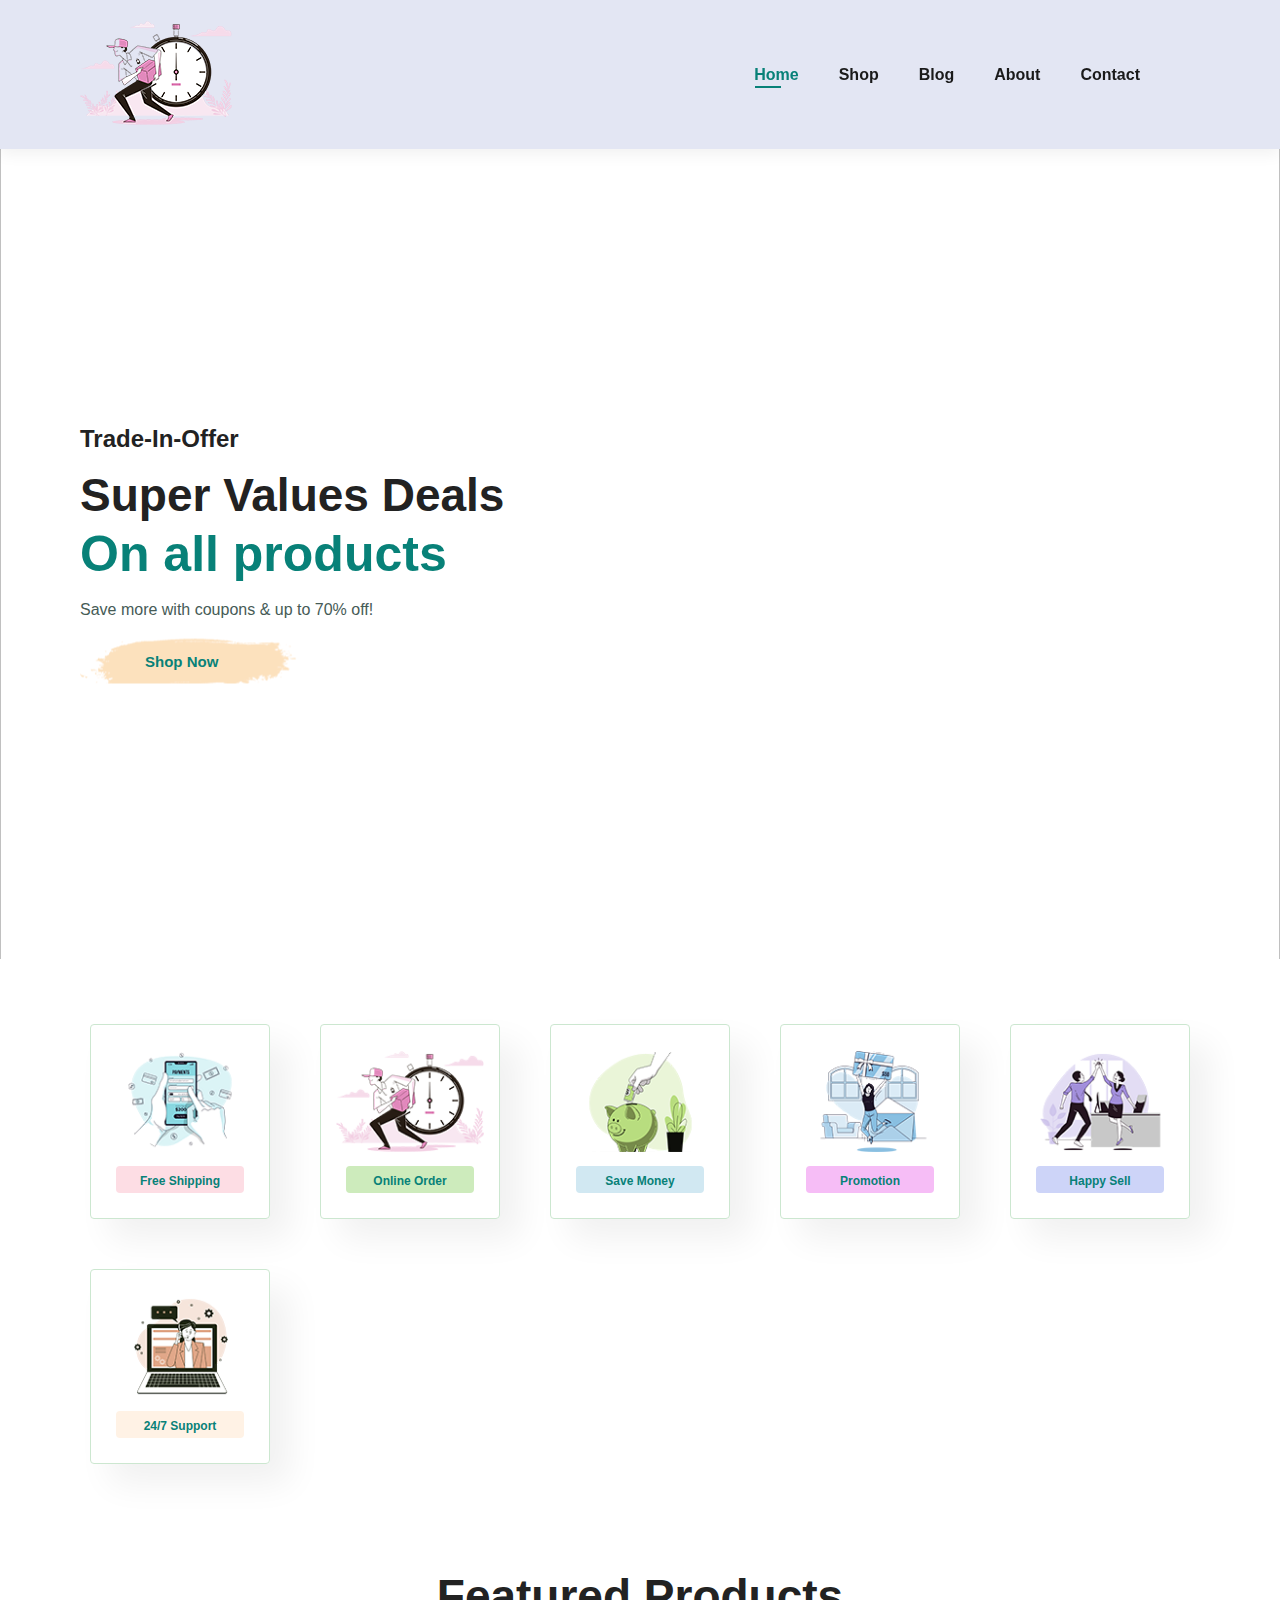
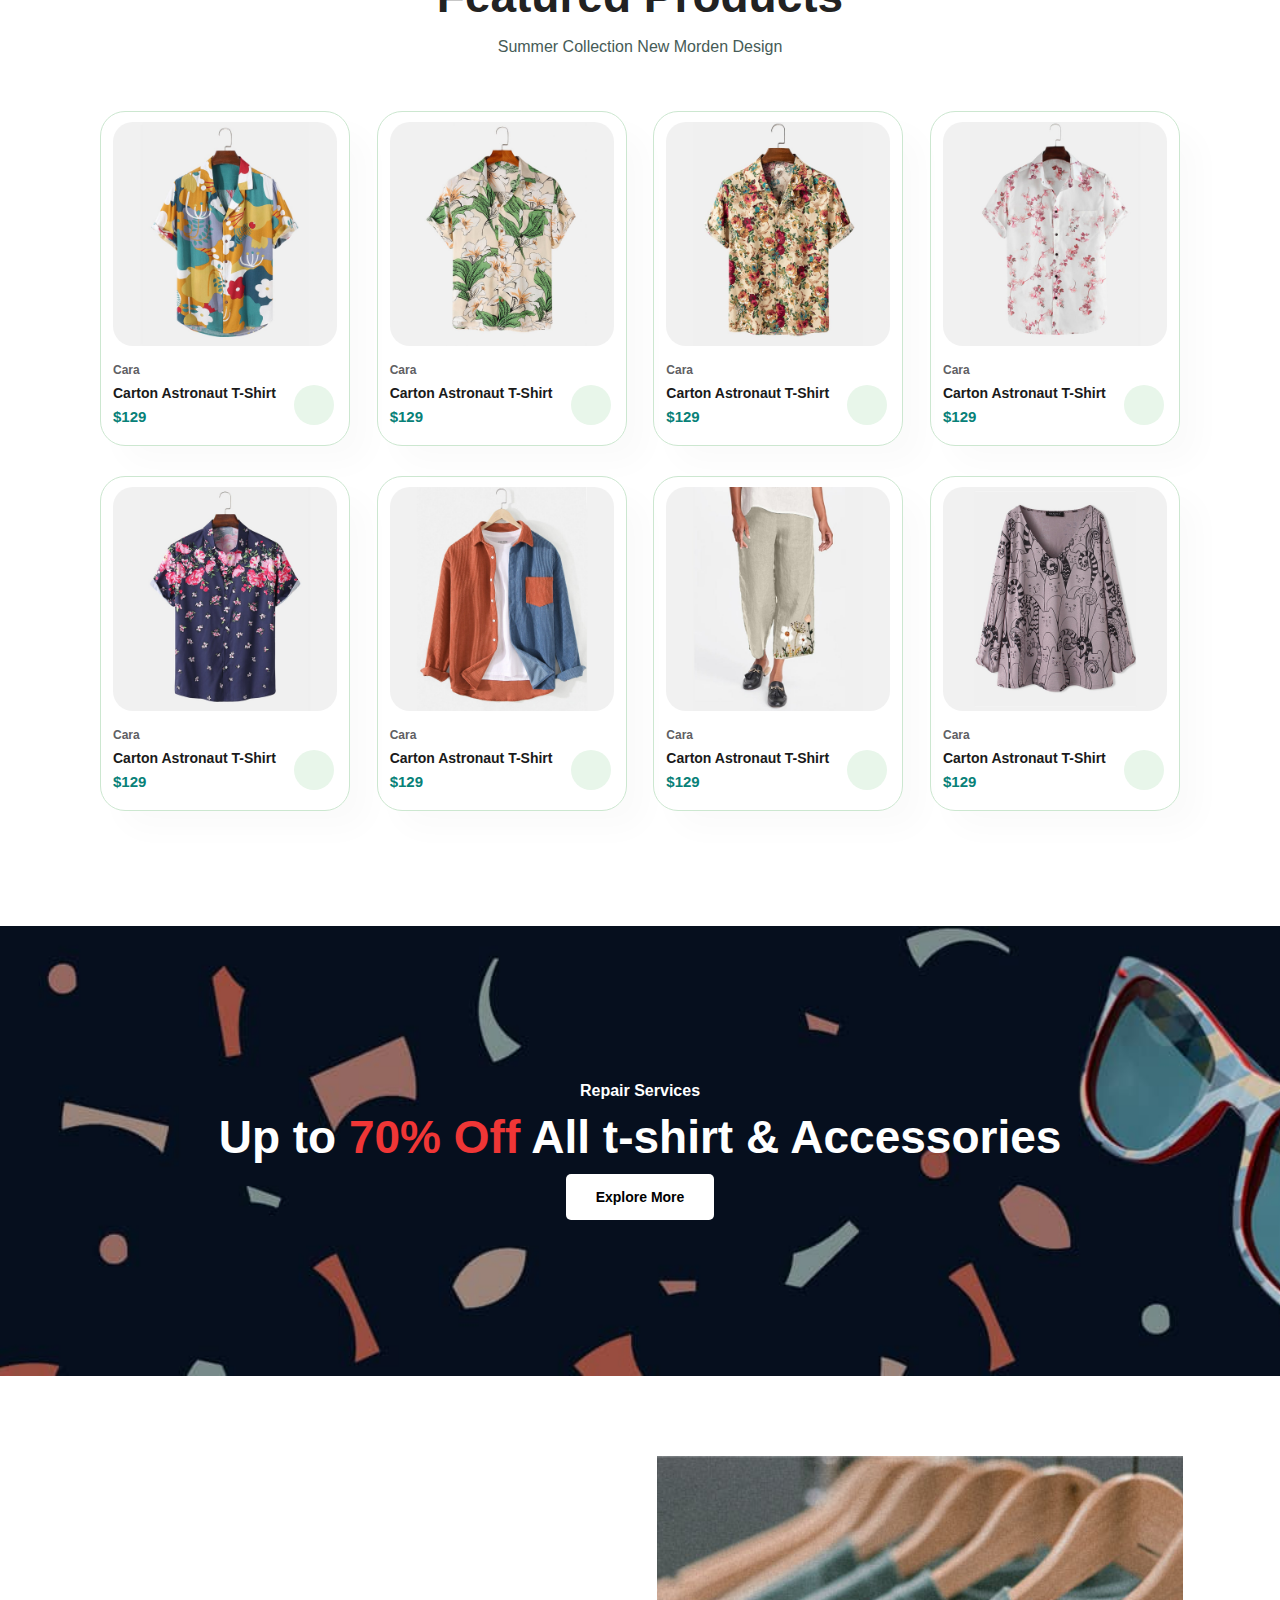
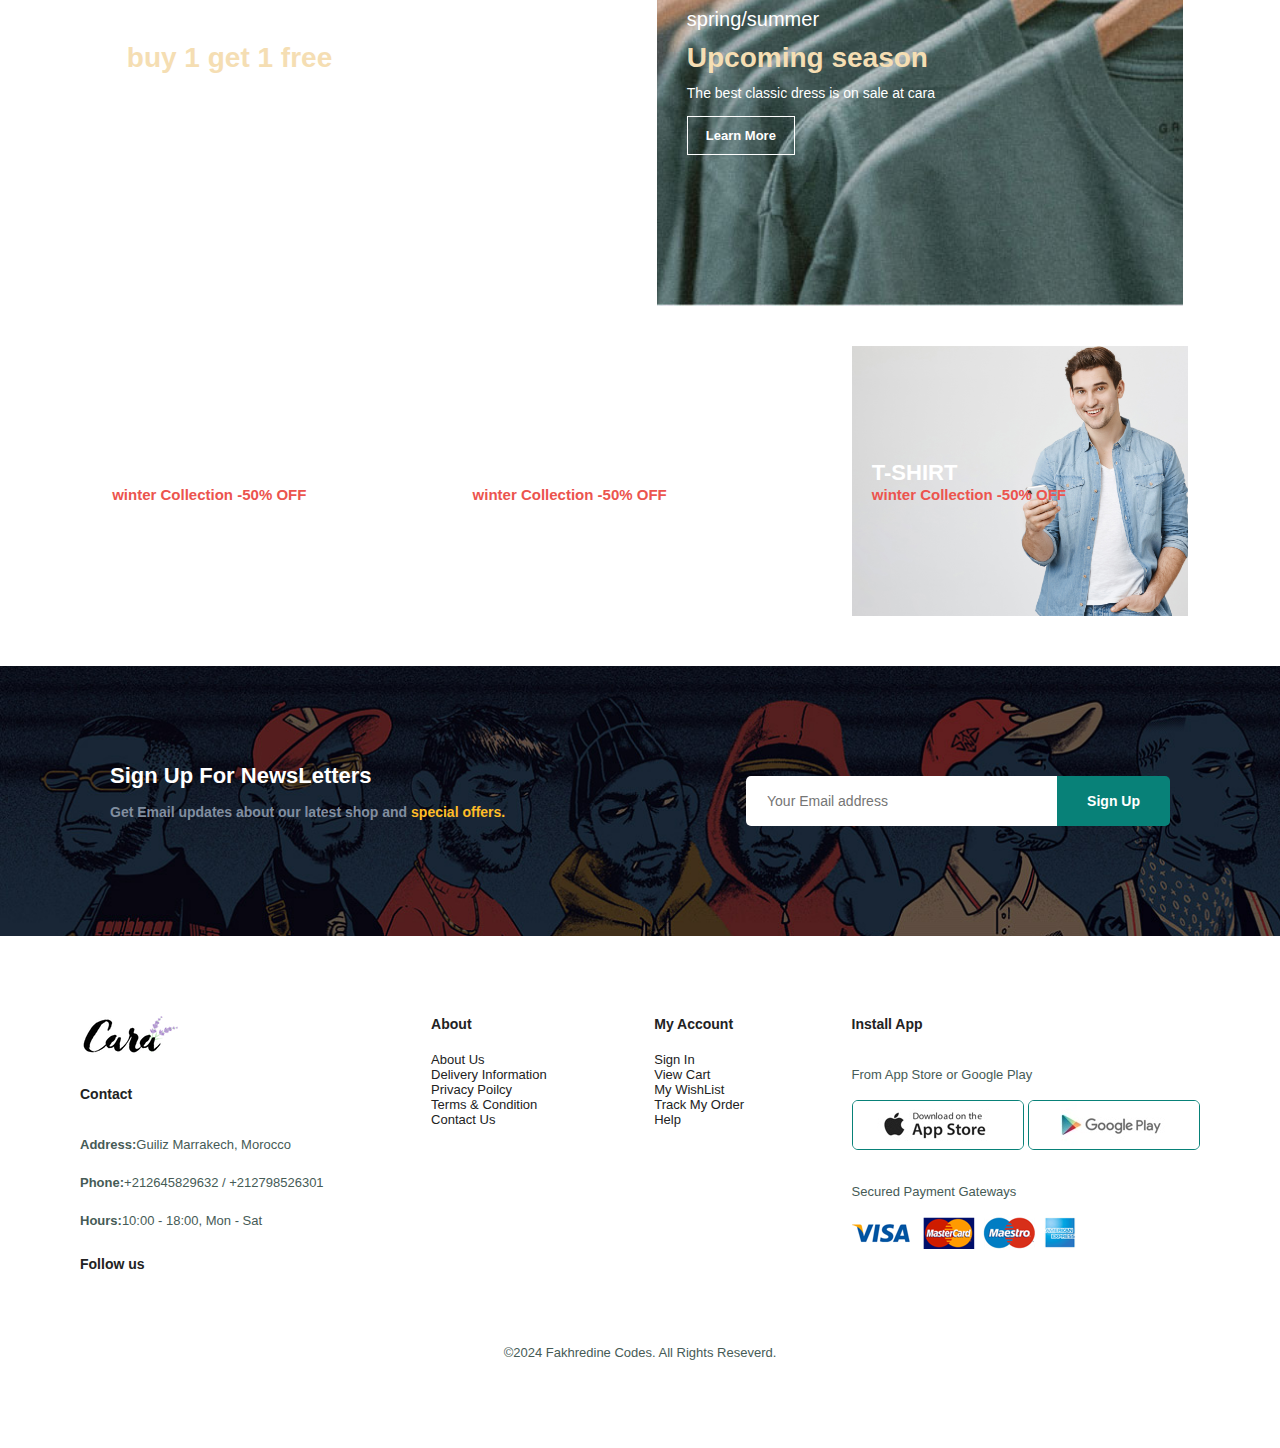
==== Cara-Ecommerce-Website/index.html @ 8c51d3f9 "update.v1" ====
<!DOCTYPE html>
<html lang="en">
    <head>
        <meta charset="UTF-8">
        <meta name="viewport" content="width=device-width, initial-scale=1.0">
        <title>Ecommerce Website</title>
        <!--CSS Style-->
        <link rel="stylesheet" href="./css/style.css">
        <!--Font Awesome Cdn-->
        <link rel="stylesheet" href="https://cdnjs.cloudflare.com/ajax/libs/font-awesome/6.5.1/css/all.min.css" integrity="sha512-DTOQO9RWCH3ppGqcWaEA1BIZOC6xxalwEsw9c2QQeAIftl+Vegovlnee1c9QX4TctnWMn13TZye+giMm8e2LwA==" crossorigin="anonymous" referrerpolicy="no-referrer" />
    </head>
<body>

    <!--Header -->

    <header id="header">
        <a href=""><img src="./img/features/f2.png" alt="Logo" class="logo"></a>
        <nav>
            <ul id="navbar">
                <ul id="navbar">
                    <li><a href="index.html" class="active">Home</a></li>
                    <li><a href="shop.html#product1">Shop</a></li>
                    <li><a href="blog.html#banner">Blog</a></li>
                    <li><a href="about.html#feature">About</a></li>
                    <li><a href="contact.html#newsletter">Contact</a></li>
                    <li><a href="#cart"><i class="fa-solid fa-bag-shopping head-card"></i></a></li>
                </ul>
            </ul>
        </nav>
    </header>

    <!--Hero Section-->

    <section id="img-slider">
        <div class="slide active">
            <img src="./img/img1.jpg" alt="">
            <div class="info">
                <h4 class="select-none">Trade-In-Offer</h4>
                <h2 class="select-none">Super Values Deals</h2>
                <h1 class="select-none">On all products</h1>
                <p class="select-none">Save more with coupons & up to 70% off!</p>
                <button>Shop Now</button>
            </div>
        </div>
    </section>

    <!--Feature Section-->

    <section id="feature" class="section-p1">
        <div class="fe-box">
            <img src="./img/features/f1.png" alt="">
            <h6>Free Shipping</h6>
        </div>
        <div class="fe-box">
            <img src="./img/features/f2.png" alt="">
            <h6>Online Order</h6>
        </div>
        <div class="fe-box">
            <img src="./img/features/f3.png" alt="">
            <h6>Save Money</h6>
        </div>
        <div class="fe-box">
            <img src="./img/features/f4.png" alt="">
            <h6>Promotion</h6>
        </div>
        <div class="fe-box">
            <img src="./img/features/f5.png" alt="">
            <h6>Happy Sell</h6>
        </div>
        <div class="fe-box">
            <img src="./img/features/f6.png" alt="">
            <h6>24/7 Support</h6>
        </div>
    </section>

    <!--Products Section-->

    <section id="product1" class="section-p1">
        <h2>Featured Products</h2>
        <p>Summer Collection New Morden Design</p>
        <div class="product-container">
            <div class="pro">
                <img src="./img/products/f1.jpg" alt="">
                <div class="des">
                    <span>Cara</span>
                    <h5>Carton Astronaut T-Shirt</h5>
                    <div class="star">
                        <i class="fa-solid fa-star"></i>
                        <i class="fa-solid fa-star"></i>
                        <i class="fa-solid fa-star"></i>
                        <i class="fa-solid fa-star"></i>
                        <i class="fa-solid fa-star"></i>
                    </div>
                    <h4>$129</h4>
                </div>
                <a href="subpages/cart.html" class="cart">
                    <i class="fa-solid fa-bag-shopping"></i>
                </a>
            </div>
            <div class="pro">
                <img src="./img/products/f2.jpg" alt="">
                <div class="des">
                    <span>Cara</span>
                    <h5>Carton Astronaut T-Shirt</h5>
                    <div class="star">
                        <i class="fa-solid fa-star"></i>
                        <i class="fa-solid fa-star"></i>
                        <i class="fa-solid fa-star"></i>
                        <i class="fa-solid fa-star"></i>
                        <i class="fa-solid fa-star"></i>
                    </div>
                    <h4>$129</h4>
                </div>
                <a href="subpages/cart.html" class="cart">
                    <i class="fa-solid fa-bag-shopping"></i>
                </a>
            </div>
            <div class="pro">
                <img src="./img/products/f3.jpg" alt="">
                <div class="des">
                    <span>Cara</span>
                    <h5>Carton Astronaut T-Shirt</h5>
                    <div class="star">
                        <i class="fa-solid fa-star"></i>
                        <i class="fa-solid fa-star"></i>
                        <i class="fa-solid fa-star"></i>
                        <i class="fa-solid fa-star"></i>
                        <i class="fa-solid fa-star"></i>
                    </div>
                    <h4>$129</h4>
                </div>
                <a href="subpages/cart.html" class="cart">
                    <i class="fa-solid fa-bag-shopping"></i>
                </a>
            </div>
            <div class="pro">
                <img src="./img/products/f4.jpg" alt="">
                <div class="des">
                    <span>Cara</span>
                    <h5>Carton Astronaut T-Shirt</h5>
                    <div class="star">
                        <i class="fa-solid fa-star"></i>
                        <i class="fa-solid fa-star"></i>
                        <i class="fa-solid fa-star"></i>
                        <i class="fa-solid fa-star"></i>
                        <i class="fa-solid fa-star"></i>
                    </div>
                    <h4>$129</h4>
                </div>
                <a href="subpages/cart.html" class="cart">
                    <i class="fa-solid fa-bag-shopping"></i>
                </a>
            </div>
            <div class="pro">
                <img src="./img/products/f5.jpg" alt="">
                <div class="des">
                    <span>Cara</span>
                    <h5>Carton Astronaut T-Shirt</h5>
                    <div class="star">
                        <i class="fa-solid fa-star"></i>
                        <i class="fa-solid fa-star"></i>
                        <i class="fa-solid fa-star"></i>
                        <i class="fa-solid fa-star"></i>
                        <i class="fa-solid fa-star"></i>
                    </div>
                    <h4>$129</h4>
                </div>
                <a href="subpages/cart.html" class="cart">
                    <i class="fa-solid fa-bag-shopping"></i>
                </a>
            </div>
            <div class="pro">
                <img src="./img/products/f6.jpg" alt="">
                <div class="des">
                    <span>Cara</span>
                    <h5>Carton Astronaut T-Shirt</h5>
                    <div class="star">
                        <i class="fa-solid fa-star"></i>
                        <i class="fa-solid fa-star"></i>
                        <i class="fa-solid fa-star"></i>
                        <i class="fa-solid fa-star"></i>
                        <i class="fa-solid fa-star"></i>
                    </div>
                    <h4>$129</h4>
                </div>
                <a href="subpages/cart.html" class="cart">
                    <i class="fa-solid fa-bag-shopping"></i>
                </a>
            </div>
            <div class="pro">
                <img src="./img/products/f7.jpg" alt="">
                <div class="des">
                    <span>Cara</span>
                    <h5>Carton Astronaut T-Shirt</h5>
                    <div class="star">
                        <i class="fa-solid fa-star"></i>
                        <i class="fa-solid fa-star"></i>
                        <i class="fa-solid fa-star"></i>
                        <i class="fa-solid fa-star"></i>
                        <i class="fa-solid fa-star"></i>
                    </div>
                    <h4>$129</h4>
                </div>
                <a href="subpages/cart.html" class="cart">
                    <i class="fa-solid fa-bag-shopping"></i>
                </a>
            </div>
            <div class="pro">
                <img src="./img/products/f8.jpg" alt="">
                <div class="des">
                    <span>Cara</span>
                    <h5>Carton Astronaut T-Shirt</h5>
                    <div class="star">
                        <i class="fa-solid fa-star"></i>
                        <i class="fa-solid fa-star"></i>
                        <i class="fa-solid fa-star"></i>
                        <i class="fa-solid fa-star"></i>
                        <i class="fa-solid fa-star"></i>
                    </div>
                    <h4>$129</h4>
                </div>
                <a href="subpages/cart.html" class="cart">
                    <i class="fa-solid fa-bag-shopping"></i>
                </a>
            </div>
        </div>
    </section>

    <!--Banner Section-->

    <section id="banner" class="section-m1">
        <h4>Repair Services</h4>
        <h2>Up to <span>70% Off</span> All t-shirt & Accessories</h2>
        <button class="normal">Explore More</button>
    </section>

    <!--Small Banner Section-->

    <section id="sm-banner" class="section-p1">
        <div class="banner-box">
            <h4>crazy deals</h4>
            <h2>buy 1 get 1 free</h2>
            <span>The best classic dress is on sale at cara</span>
            <button class="white">Learn More</button>
        </div>
        <div class="banner-box">
            <h4>spring/summer</h4>
            <h2>Upcoming season</h2>
            <span>The best classic dress is on sale at cara</span>
            <button class="white">Learn More</button>
        </div>
    </section>

    <!--Feature Banner Section-->

    <section id="banner3">
        <div class="banner-box">
            <h4>SEASON SELL</h4>
            <h3>winter Collection -50% OFF</h3>
        </div>
        <div class="banner-box">
            <h4>NEW FOOTWEAR COLLECTION</h4>
            <h3>winter Collection -50% OFF</h3>
        </div>
        <div class="banner-box">
            <h4>T-SHIRT</h4>
            <h3>winter Collection -50% OFF</h3>
        </div>
    </section>

    <!--NewsLetter Section-->

    <section id="newsletter" class="section-p1 section m1">
        <div class="newstext">
            <h4>Sign Up For NewsLetters</h4>
            <p>Get Email updates about our latest shop and <span>special offers.</span></p>
        </div>
        <form class="form">
            <input type="text" placeholder="Your Email address">
            <button class="normal" type="submit">Sign Up</button>
        </form>
    </section>

    <!--Footer Section-->

    <footer class="section-p1">
        <div class="col">
            <img src="./img/logo.png" alt="logo" class="logo" />
            <h4>Contact</h4>
            <p><strong>Address:</strong>Guiliz Marrakech, Morocco</p>
            <p><strong>Phone:</strong>+212645829632 / +212798526301</p>
            <p><strong>Hours:</strong>10:00 - 18:00, Mon - Sat</p>

            <div class="follow">
                <h4>Follow us</h4>
                <div class="icon">
                   <i class="fa-brands fa-facebook"></i>
                   <i class="fa-brands fa-instagram"></i>
                   <i class="fa-brands fa-linkedin"></i>
                   <i class="fa-brands fa-twitter"></i>
                </div>
            </div>
        </div>

        <div class="col">
          <h4>About</h4>
        <a href="./subpages/about.html">About Us</a>
          <a href="./subpages/blog.html">Delivery Information</a>
          <a href="./subpages/blog.html">Privacy Poilcy</a>
          <a href="./subpages/blog.html">Terms &amp; Condition</a>
          <a href="./subpages/contact.html">Contact Us</a>
        </div>
        <div class="col">
          <h4>My Account</h4>
          <a href="#newsLetter">Sign In</a>
          <a href="./subpages/cart.html">View Cart</a>
          <a href="./subpages/shop.html">My WishList</a>
          <a href="./subpages/sproduct.html">Track My Order</a>
          <a href="./subpages/contact.html">Help</a>
        </div>

        <div class="col install">
          <h4>Install App</h4>
          <p>From App Store or Google Play</p>
          <div class="row">
            <img src="./img/pay/app.jpg" alt="app" />
            <img src="./img/pay/play.jpg" alt="play" />
          </div>
          <p>Secured Payment Gateways</p>
          <img src="./img/pay/pay.png" alt="pay" />
        </div>
        <div class="copyright">
          <p>©2024 Fakhredine Codes. All Rights Reseverd.</p>
        </div>
    </footer>

</body>
</html>
---- Cara-Ecommerce-Website/css/style.css ----
@import url('https://fonts.googleapis.com/css2?family=League+Spartan:wght@100;200;300;400;500;600;700;800;900&display=swap');

:root{
    --primary-color: #088178;
}

*{
    margin: 0;
    padding: 0;
    box-sizing: border-box;
    font-family: 'Spartan', sans-serif;
}

html{
    scroll-behavior: smooth;
}


h1{
    font-size: 3.125rem;
    line-height: 4rem;
    color: #222;
}

h2{
    font-size: 2.875rem;
    line-height: 3.375rem;
    color: #222;
}

h4{
    font-size: 1.5rem;
    color: #222;
}

h6{
    font-weight: 600;
    font-size: 12px;
}

p{
    font-size: 16px;
    color: #465b56;
    margin: 15px 0 20px 0;
}

a{
    text-decoration: none;
}

.section-p1{
    padding: 40px 80px;
}

.section-m1{
    margin: 40px 0;
}

button.normal{
    font-size: 14px;
    font-weight: 600;
    padding: 15px 30px;
    color: #000;
    background-color: #fff;
    border-radius: 5px;
    cursor: pointer;
    border: none;
    outline: none;
    transition: all 0.3 ease;
}

button.white{
    font-size: 13px;
    font-weight: 600;
    padding: 11px 18px;
    color: #fff;
    background-color: transparent;
    cursor: pointer;
    border: 1px solid white;
    outline: none;
    transition: all 0.3s ease;
}

/*******---Header Style---*******/

#header{
    display: flex;
    justify-content: space-between;
    align-items: center;
    padding: 20px 80px;
    background: #e3e6f3;
    position: sticky;
    box-shadow: 0 5px 15px rgba(0, 0, 0, 0.06);
    top: 0;
    left: 0;
    z-index: 10;
}    

#navbar{
    display: flex;
    justify-content: center;
    align-items: center;
}

#navbar li{
    list-style: none;
    padding: 0 20px;
    position: relative;
}

#navbar li a {
    font-size: 1rem;
    font-weight: 600;
    color: #1a1a1a;
    transition: all 0.3s ease;
}

#navbar li a:hover,
#navbar li .active{
    color: var(--primary-color);
}

#navbar li a:hover::after,
#navbar li .active::after{
    content: "";
    width: 30%;
    height: 2px;
    background-color: var(--primary-color);
    position: absolute;
    bottom: -4px;
    left: 21px;
}

#navbar li .head-card{
    font-size: 1.3rem;
}


/*******---Hero Section Style---*******/

#img-slider {
    height: 90vh;
    width: 100%;
    display: flex;
    align-items: center;
    justify-content: center;
    position: relative;
    overflow: hidden;
}

#img-slider .slide img{
    object-fit: cover;
    width: 100vw;
    height: 100vh;
    object-position: top right;
}

#img-slider .slide .info{
    position: absolute;
    top: 50%;
    transform: translateY(-50%);
    display: flex;
    flex-direction: column;
    align-items: flex-start;
    justify-content: center;
    padding: 0 80px;
}

.select-none {
    user-select: none;
}

#img-slider .slide .info h4{
    padding-bottom: 15px;
}

#img-slider .slide .info h1{
    color: var(--primary-color);
}

#img-slider .slide .info button{
    background: url('../img/button.png');
    background-color: transparent;
    color: var(--primary-color);
    border: 0;
    padding: 14px 80px 14px 65px;
    font-size: 15px;
    font-weight: 700;

}


/*******---Feature Section Style---*******/

#feature{
    display: flex;
    justify-content: space-between;
    align-items: center;
    flex-wrap: wrap;
}

#feature .fe-box{
    width: 180px;
    text-align: center;
    padding: 25px 15px;
    box-shadow: 20px 20px 34px rgba(0, 0, 0, 0.06);
    border: 1px solid #cce7d0;
    border-radius: 4px;
    margin: 25px 10px;
    cursor: pointer;
    transition: all 0.3s linear;
}

#feature .fe-box:hover{
    box-shadow: 10px 10px 54px rgba(70, 62, 221, 0.1);
}

#feature .fe-box img{
    width: 100%;
    margin-bottom: 10px;
}

#feature .fe-box h6{
    padding: 9px 8px 6px;
    margin: 0 10px;
    background-color: #fddde4;
    border-radius: 4px;
    color: var(--primary-color);
    line-height: 1;
}

#feature .fe-box:nth-child(2) h6{
    background-color: #cdebbc;
}

#feature .fe-box:nth-child(3) h6{
    background-color: #d1e8f2;
}

#feature .fe-box:nth-child(4) h6{
    background-color: #f6bdf6;
}

#feature .fe-box:nth-child(5) h6{
    background-color: #cdd4f8;
}

#feature .fe-box:nth-child(6) h6{
    background-color: #fff2e5;
}


/*******---Products Section Style---*******/

#product1{
    text-align: center;
}

#product1 .product-container{
    padding: 20px;
    display: flex;
    justify-content: space-between;
    align-items: center;
    flex-wrap: wrap;
}

#product1 .product-container .pro{
    width: 23%;
    min-width: 250px;
    padding: 10px 12px;
    border: 1px solid #cce7d0;
    border-radius: 25px;
    cursor: pointer;
    box-shadow: 20px 20px 30px rgba(0, 0, 0, 0.02);
    margin: 15px 0;
    transition: all 0.3s ease;
    position: relative;
}

#product1 .product-container .pro:hover{
    box-shadow: 20px 20px 30px rgba(0, 0, 0, 0.06);
}

#product1 .product-container .pro img{
    width: 100%;
    border-radius: 20px;
}

#product1 .pro .des{
    text-align: start;
    padding: 10px 0;
}

#product1 .pro .des span{
    color: #606063;
    font-size: 12px;
    font-weight: bold;
}

#product1 .pro .des h5{
    padding-top: 7px;
    color: #1a1a1a;
    font-size: 14px;
}

#product1 .pro .des i{
    font-size: 12px;
    color: rgb(243, 181, 25);
}

#product1 .pro .des h4{
    padding-top: 7px;
    font-size: 15px;
    font-weight: 700;
    color: var(--primary-color);
}

#product1 .pro .cart i{
    width: 40px;
    height: 40px;
    line-height: 40px;
    background-color: #e8f6ea;
    border-radius: 50%;
    color: var(--primary-color);
    position: absolute;
    bottom: 20px;
    right: 15px;
}


/*******---Banner Section Style---*******/

#banner{
    background: url(../img/banner/b2.jpg) center/cover;
    height: 50vh;
    width: 100%;
    text-align: center;
    display: flex;
    flex-direction: column;
    align-items: center;
    justify-content: center;
}

#banner h4{
    color: white;
    font-size: 16px;
}

#banner h2{
    color: white;
    padding: 10px 0;
}

#banner h2 span{
    color: #ef3636;
}

#banner button:hover{
    background-color: var(--primary-color);
    color: #fff;
}


/*******---Small Banner Section Style---*******/

#sm-banner{
    display: flex;
    justify-content: space-around;
    flex-wrap: wrap;
}

#sm-banner .banner-box{
    background: url(../img/img1.jpg) center/cover;
    height: 50vh;
    min-width: 47%;
    display: flex;
    flex-direction: column;
    align-items: flex-start;
    justify-content: center;
    padding: 30px;
}

#sm-banner .banner-box h4{
    color: white;
    font-size: 20px;
    font-weight: 300;
}

#sm-banner .banner-box h2{
    color: wheat;
    font-size: 28px;
    font-weight: 800;
}

#sm-banner .banner-box span{
    color: white;
    font-size: 14px;
    font-weight: 500;
    padding-bottom: 15px;
}

#sm-banner .banner-box:hover button{
    background-color: var(--primary-color);
    border: 1px solid var(--primary-color);
}

#sm-banner .banner-box:nth-child(2){
    background: url(../img/banner/b10.jpg) center/cover;
}

/*******---Banner 3 Section Style---*******/

#banner3{
    display: flex;
    justify-content: space-around;
    flex-wrap: wrap;
    padding: 0 80px;
}

#banner3 .banner-box{
    background: url(../img/img4.jpg) center/cover;
    height: 30vh;
    min-width: 30%;
    display: flex;
    flex-direction: column;
    justify-content: center;
    align-items: flex-start;
    padding: 20px;
    margin-bottom: 20px;
}

#banner3 .banner-box h4{
    color: white;
    font-weight: 900;
    font-size: 22px;
}

#banner3 .banner-box h3{
    color: #ec544e;
    font-weight: 800;
    font-size: 15px;
}

#banner3 .banner-box:nth-child(2){
    background: url(../img/img7.jpg) center/cover;
}

#banner3 .banner-box:nth-child(3){
    background: url(../img/img3.jpg) center/cover;
}



/*******---Newsletter Section Style---*******/

#newsletter{
    display: flex;
    justify-content: space-between;
    flex-wrap: wrap;
    align-items: center;
    background: url(../img/banner/b1.jpg) center/cover;
    padding: 40px 110px;
    height: 30vh;
    margin: 30px 0;
}

#newsletter h4{
    color: white;
    font-weight: 700;
    font-size: 22px;
}

#newsletter p{
    font-size: 14px;
    font-weight: 600;
    color: #818ea0;
}

#newsletter p span{
    color: #ffbd27;
}

#newsletter input{
    height: 3.125rem;
    padding: 0 1.25rem;
    font-size: 14px;
    width: 100%;
    border: 1px solid transparent;
    border-radius: 5px;
    outline: none;
    border-top-right-radius: 0;
    border-bottom-right-radius: 0;
}

#newsletter button {
    background-color: var(--primary-color);
    color: white;
    height: 3.125rem;
    border-radius: 5px;
    border-top-left-radius: 0;
    border-bottom-left-radius: 0;
    white-space: nowrap;
}

#newsletter .form{
    display: flex;
    width: 40%;
}


/*******---Footer Section Style---*******/

footer{
    display: flex;
    flex-wrap: wrap;
    justify-content: space-between;
    margin: 40px 0;
}

footer .col{
    display: flex;
    flex-direction: column;
    align-items: flex-start;
    margin-bottom: 20px;
}

footer .logo{
    cursor: pointer;
    margin-bottom: 30px;
}

footer h4{
    font-size: 14px;
    margin-bottom: 20px;
}

footer p{
    font-size: 13px;
    margin-bottom: 8px;
}

footer a{
    font-size: 13px;
    text-decoration: none;
    color: #222;
}

footer .follow{
    margin-top: 20px;
}

footer .follow i{
    color: #465b52;
    margin-left: 4px;
}

footer .follow i:hover{
    color: var(--primary-color);
}

footer .install .row img{
    border: 1px solid var(--primary-color);
    border-radius: 6px;
    cursor: pointer;
}

footer .install img{
    margin: 10px 0 15px;
}

footer .copyright{
    text-align: center;
    width: 100%;
}
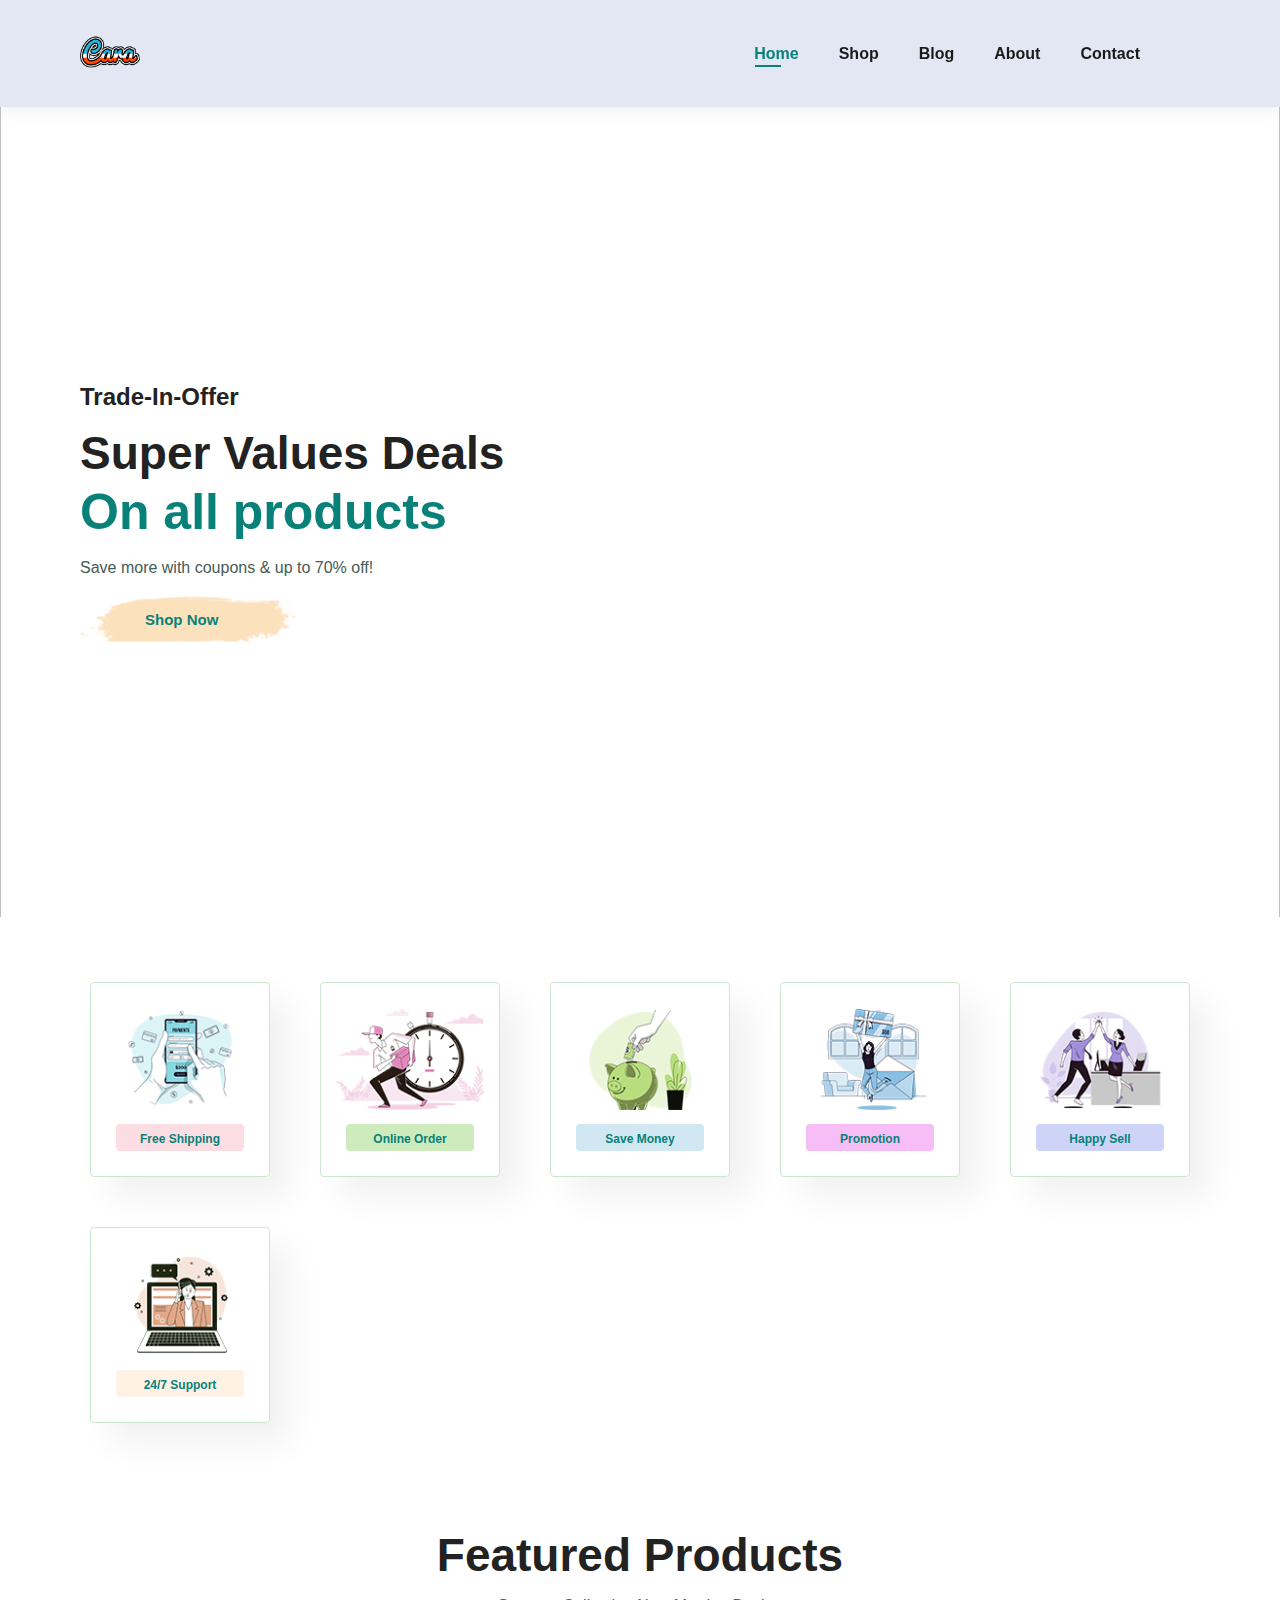
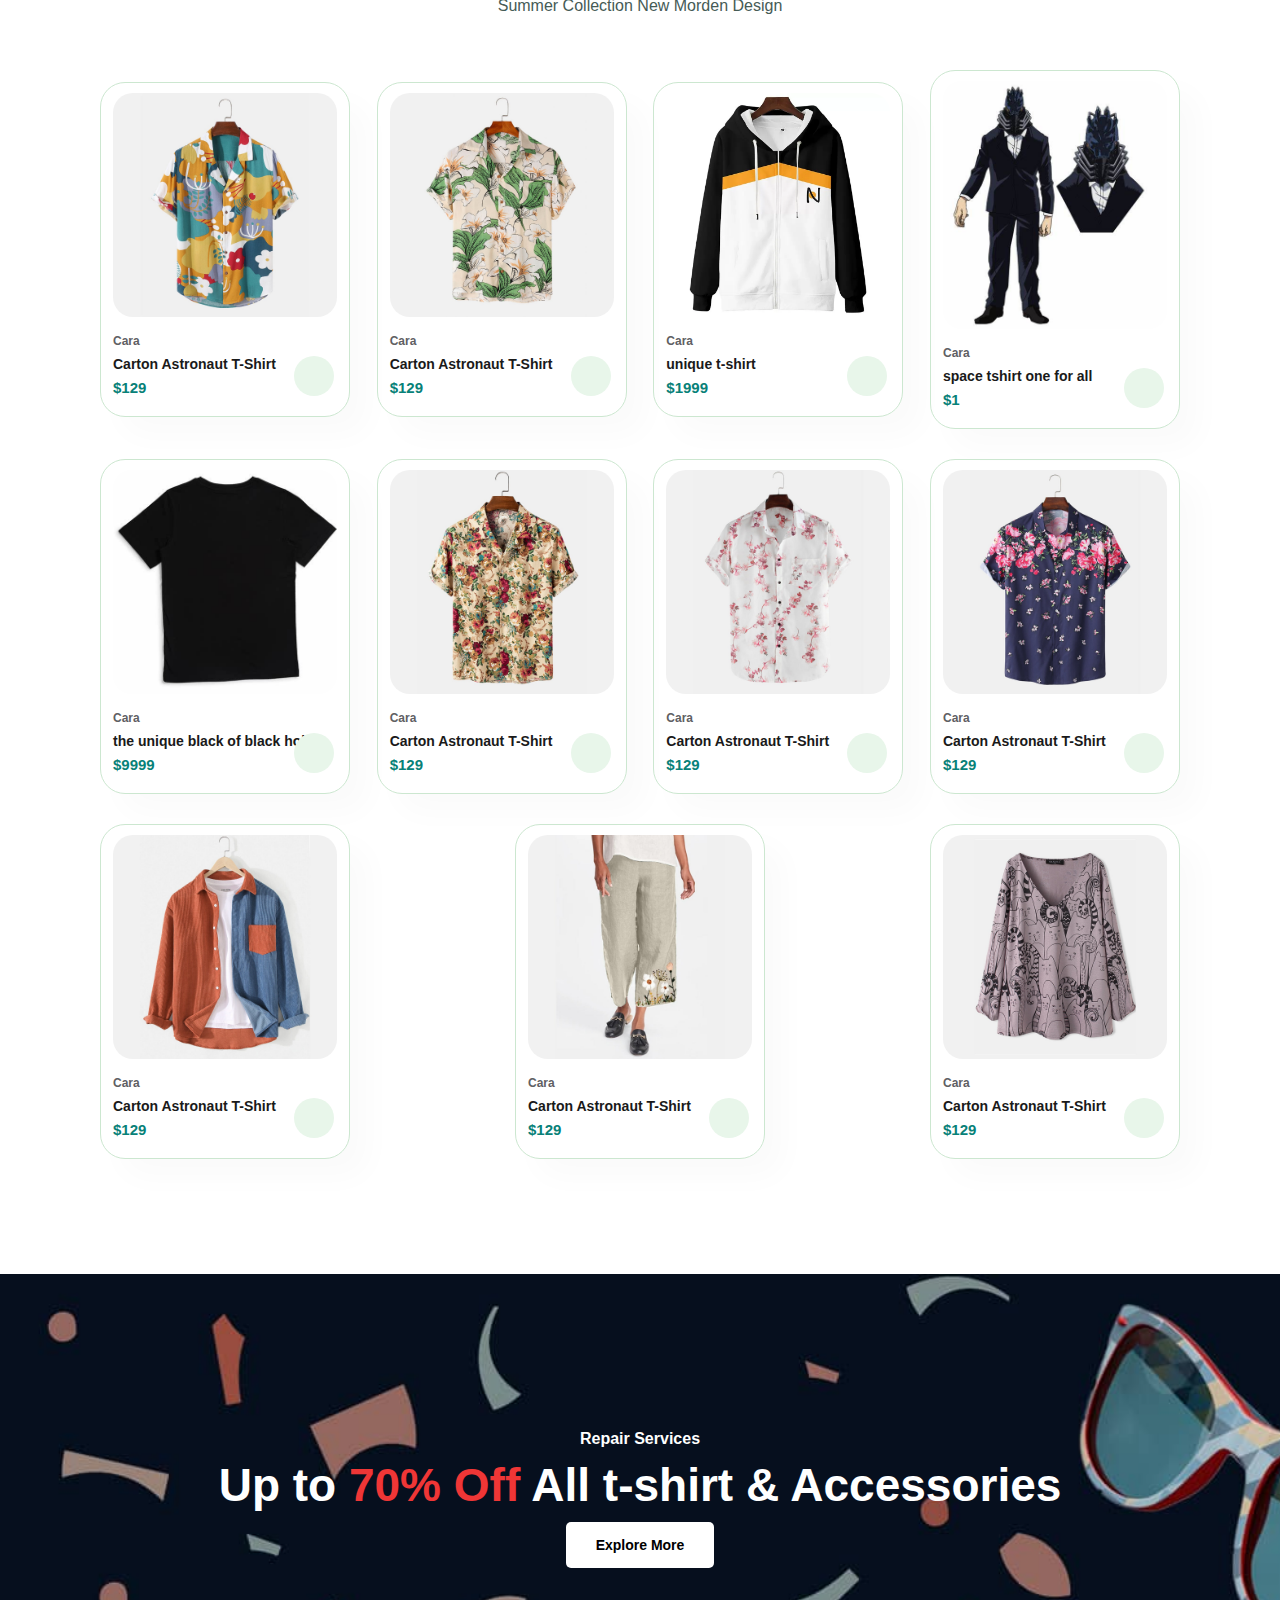
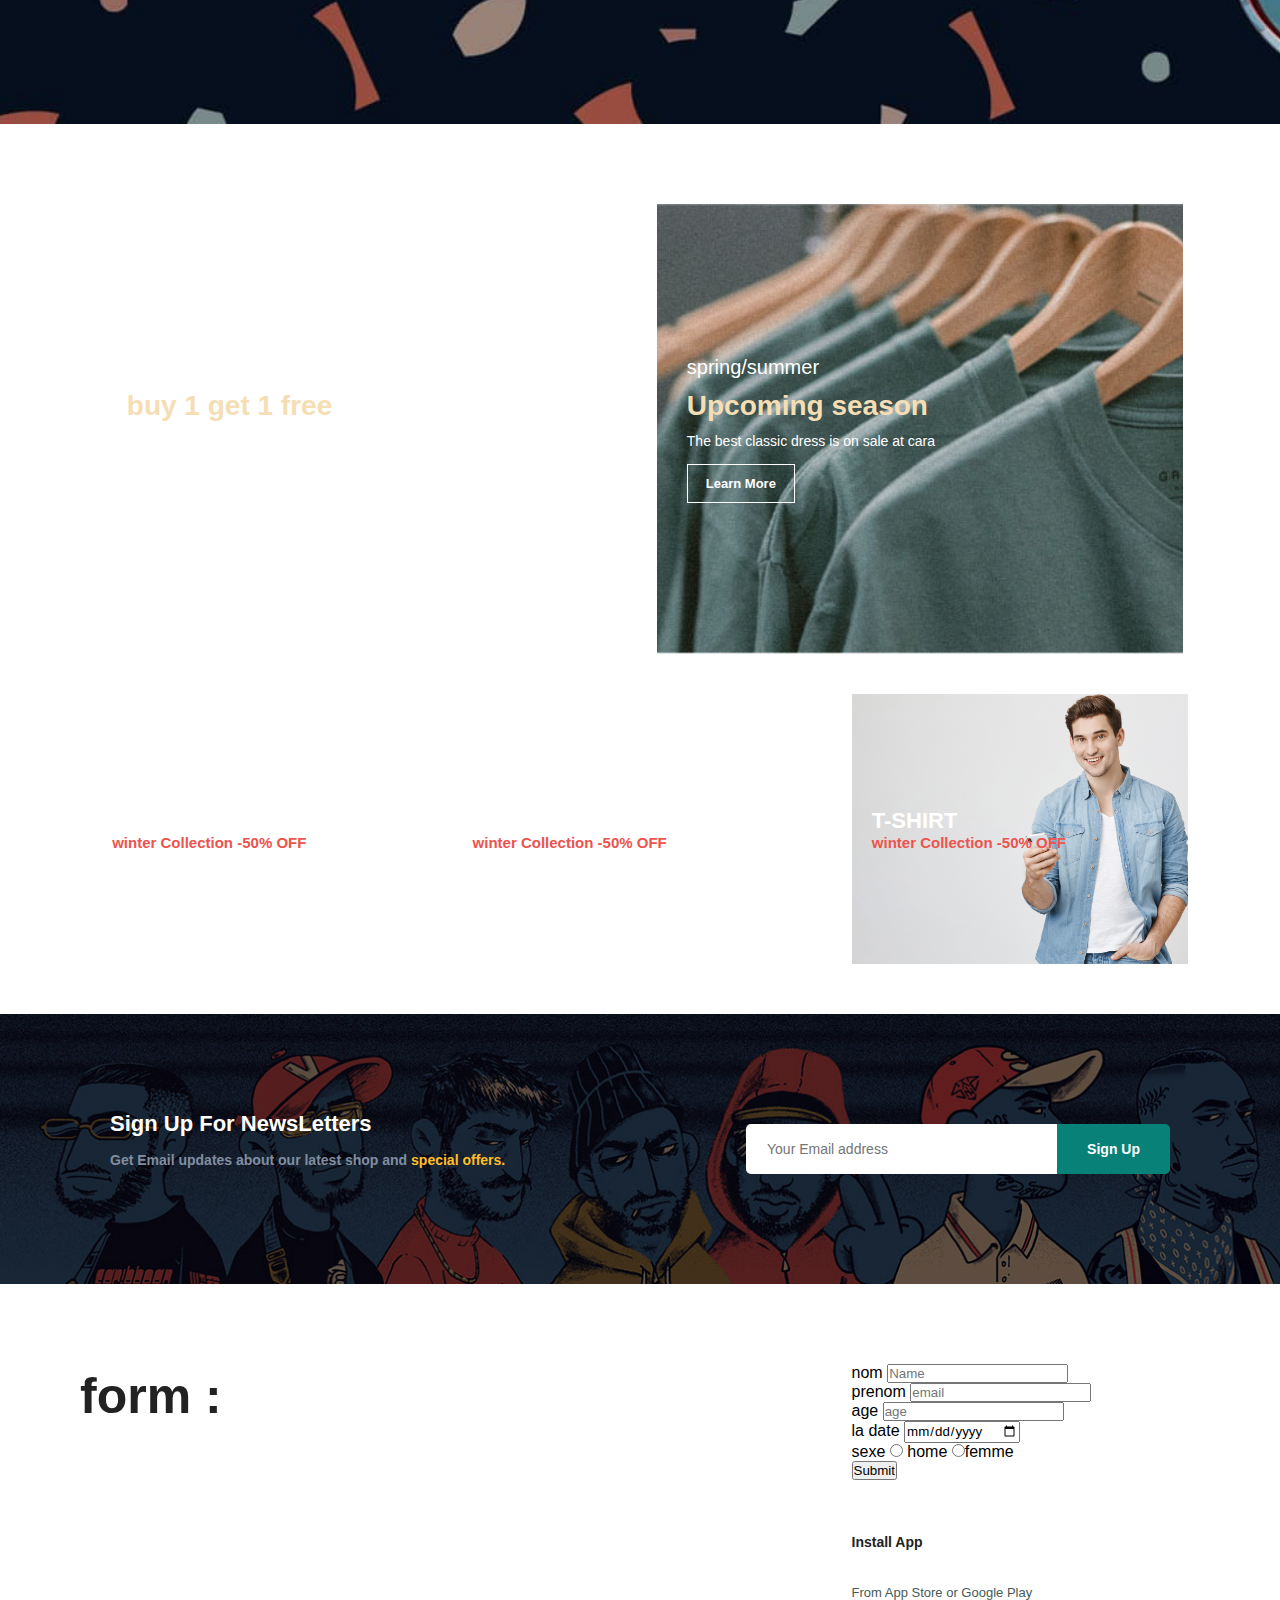
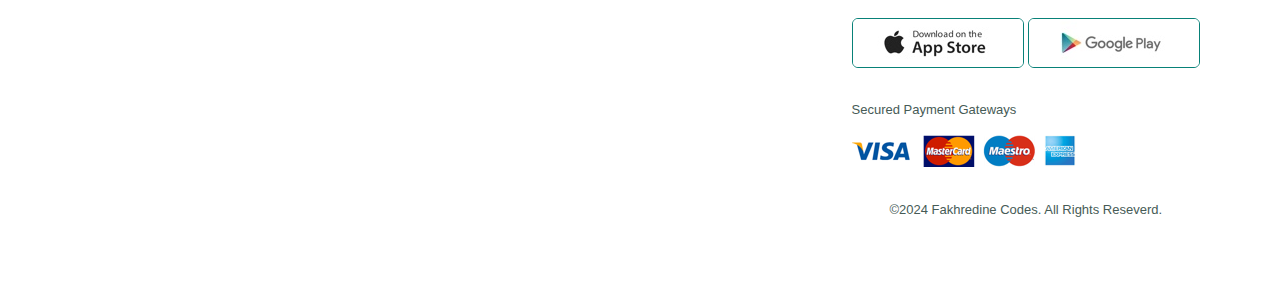
==== commit f3cbfd5e: "add" ====
--- a/Cara-Ecommerce-Website/index.html
+++ b/Cara-Ecommerce-Website/index.html
@@ -14,7 +14,7 @@
     <!--Header -->
 
     <header id="header">
-        <a href=""><img src="./img/features/f2.png" alt="Logo" class="logo"></a>
+        <a href=""><img src="./img/R.png" alt="Logo" class="logo"></a>
         <nav>
             <ul id="navbar">
                 <ul id="navbar">
@@ -116,6 +116,60 @@
                 </a>
             </div>
             <div class="pro">
+                <img src="./img/ReZero.png" alt="">
+                <div class="des">
+                    <span>Cara</span>
+                    <h5>unique t-shirt</h5>
+                    <div class="star">
+                        <i class="fa-solid fa-star"></i>
+                        <i class="fa-solid fa-star"></i>
+                        <i class="fa-solid fa-star"></i>
+                        <i class="fa-solid fa-star"></i>
+                        <i class="fa-solid fa-star"></i>
+                    </div>
+                    <h4>$1999</h4>
+                </div>
+                <a href="subpages/cart.html" class="cart">
+                    <i class="fa-solid fa-bag-shopping"></i>
+                </a>
+            </div>
+            <div class="pro">
+                <img src="./img/OIP.jpeg" alt="">
+                <div class="des">
+                    <span>Cara</span>
+                    <h5>space tshirt one for all</h5>
+                    <div class="star">
+                        <i class="fa-solid fa-star"></i>
+                        <i class="fa-solid fa-star"></i>
+                        <i class="fa-solid fa-star"></i>
+                        <i class="fa-solid fa-star"></i>
+                        <i class="fa-solid fa-star"></i>
+                    </div>
+                    <h4>$1</h4>
+                </div>
+                <a href="subpages/cart.html" class="cart">
+                    <i class="fa-solid fa-bag-shopping"></i>
+                </a>
+            </div>
+            <div class="pro">
+                <img src="./img/black.jpeg" alt="">
+                <div class="des">
+                    <span>Cara</span>
+                    <h5>the unique black of black hole!!</h5>
+                    <div class="star">
+                        <i class="fa-solid fa-star"></i>
+                        <i class="fa-solid fa-star"></i>
+                        <i class="fa-solid fa-star"></i>
+                        <i class="fa-solid fa-star"></i>
+                        <i class="fa-solid fa-star"></i>
+                    </div>
+                    <h4>$9999</h4>
+                </div>
+                <a href="subpages/cart.html" class="cart">
+                    <i class="fa-solid fa-bag-shopping"></i>
+                </a>
+            </div>
+            <div class="pro">
                 <img src="./img/products/f3.jpg" alt="">
                 <div class="des">
                     <span>Cara</span>
@@ -283,55 +337,60 @@
 
     <!--Footer Section-->
 
-    <footer class="section-p1">
-        <div class="col">
-            <img src="./img/logo.png" alt="logo" class="logo" />
-            <h4>Contact</h4>
-            <p><strong>Address:</strong>Guiliz Marrakech, Morocco</p>
-            <p><strong>Phone:</strong>+212645829632 / +212798526301</p>
-            <p><strong>Hours:</strong>10:00 - 18:00, Mon - Sat</p>
-
-            <div class="follow">
-                <h4>Follow us</h4>
-                <div class="icon">
-                   <i class="fa-brands fa-facebook"></i>
-                   <i class="fa-brands fa-instagram"></i>
-                   <i class="fa-brands fa-linkedin"></i>
-                   <i class="fa-brands fa-twitter"></i>
-                </div>
-            </div>
-        </div>
-
-        <div class="col">
-          <h4>About</h4>
-        <a href="./subpages/about.html">About Us</a>
-          <a href="./subpages/blog.html">Delivery Information</a>
-          <a href="./subpages/blog.html">Privacy Poilcy</a>
-          <a href="./subpages/blog.html">Terms &amp; Condition</a>
-          <a href="./subpages/contact.html">Contact Us</a>
-        </div>
-        <div class="col">
-          <h4>My Account</h4>
-          <a href="#newsLetter">Sign In</a>
-          <a href="./subpages/cart.html">View Cart</a>
-          <a href="./subpages/shop.html">My WishList</a>
-          <a href="./subpages/sproduct.html">Track My Order</a>
-          <a href="./subpages/contact.html">Help</a>
-        </div>
-
+    <footer class="section-p1">    
+
+    <h1>form : </h1>
+    <form method="get">
+
+
+         <label for="name">nom</label>
+        <input type="text" name="name" placeholder="Name" id="name" >
+        <br>
+        <label for="name">prenom</label>
+        <input type="text" name="email*"  placeholder="email"  >
+    
+        <br>
+        <label for="name">age</label>
+        <input type="number" name="age"  placeholder="age"  >
+    
+        <br>
+        <label for="name">la date</label>
+        <input type="date" name="date"  >
+    
+        <br>
+sexe
+<input type="radio" name="sexe" value="h" id="h"> <label for="h">home</label>
+<input type="radio" name="sexe" value="F" id="f"><label for="f">femme</label>
+        <br>
         <div class="col install">
-          <h4>Install App</h4>
-          <p>From App Store or Google Play</p>
-          <div class="row">
-            <img src="./img/pay/app.jpg" alt="app" />
-            <img src="./img/pay/play.jpg" alt="play" />
+            <input type="submit" value="Submit">
+            <br><br><br>
+            <h4>Install App</h4>
+            <p>From App Store or Google Play</p>
+            <div class="row">
+              <img src="./img/pay/app.jpg" alt="app" />
+              <img src="./img/pay/play.jpg" alt="play" />
+            </div>
+            <p>Secured Payment Gateways</p>
+            <img src="./img/pay/pay.png" alt="pay" />
           </div>
-          <p>Secured Payment Gateways</p>
-          <img src="./img/pay/pay.png" alt="pay" />
-        </div>
-        <div class="copyright">
-          <p>©2024 Fakhredine Codes. All Rights Reseverd.</p>
-        </div>
+          <div class="copyright">
+            <p>©2024 Fakhredine Codes. All Rights Reseverd.</p>
+          </div>
+<!-- 
+        <input type="checkbox" name="languages1" value="php" id="php"> <label for="php">php</label>
+        <input type="checkbox" name="languages2" value="javascript">javascript
+        <input type="checkbox" name="languages3" value="python">python -->
+
+
+        
+
+
+
+     
+
+    </form>
+
     </footer>
 
 </body>
--- a/Cara-Ecommerce-Website/css/style.css
+++ b/Cara-Ecommerce-Website/css/style.css
@@ -571,4 +571,7 @@
 footer .copyright{
     text-align: center;
     width: 100%;
+}
+.logo{
+    width: 60px;
 }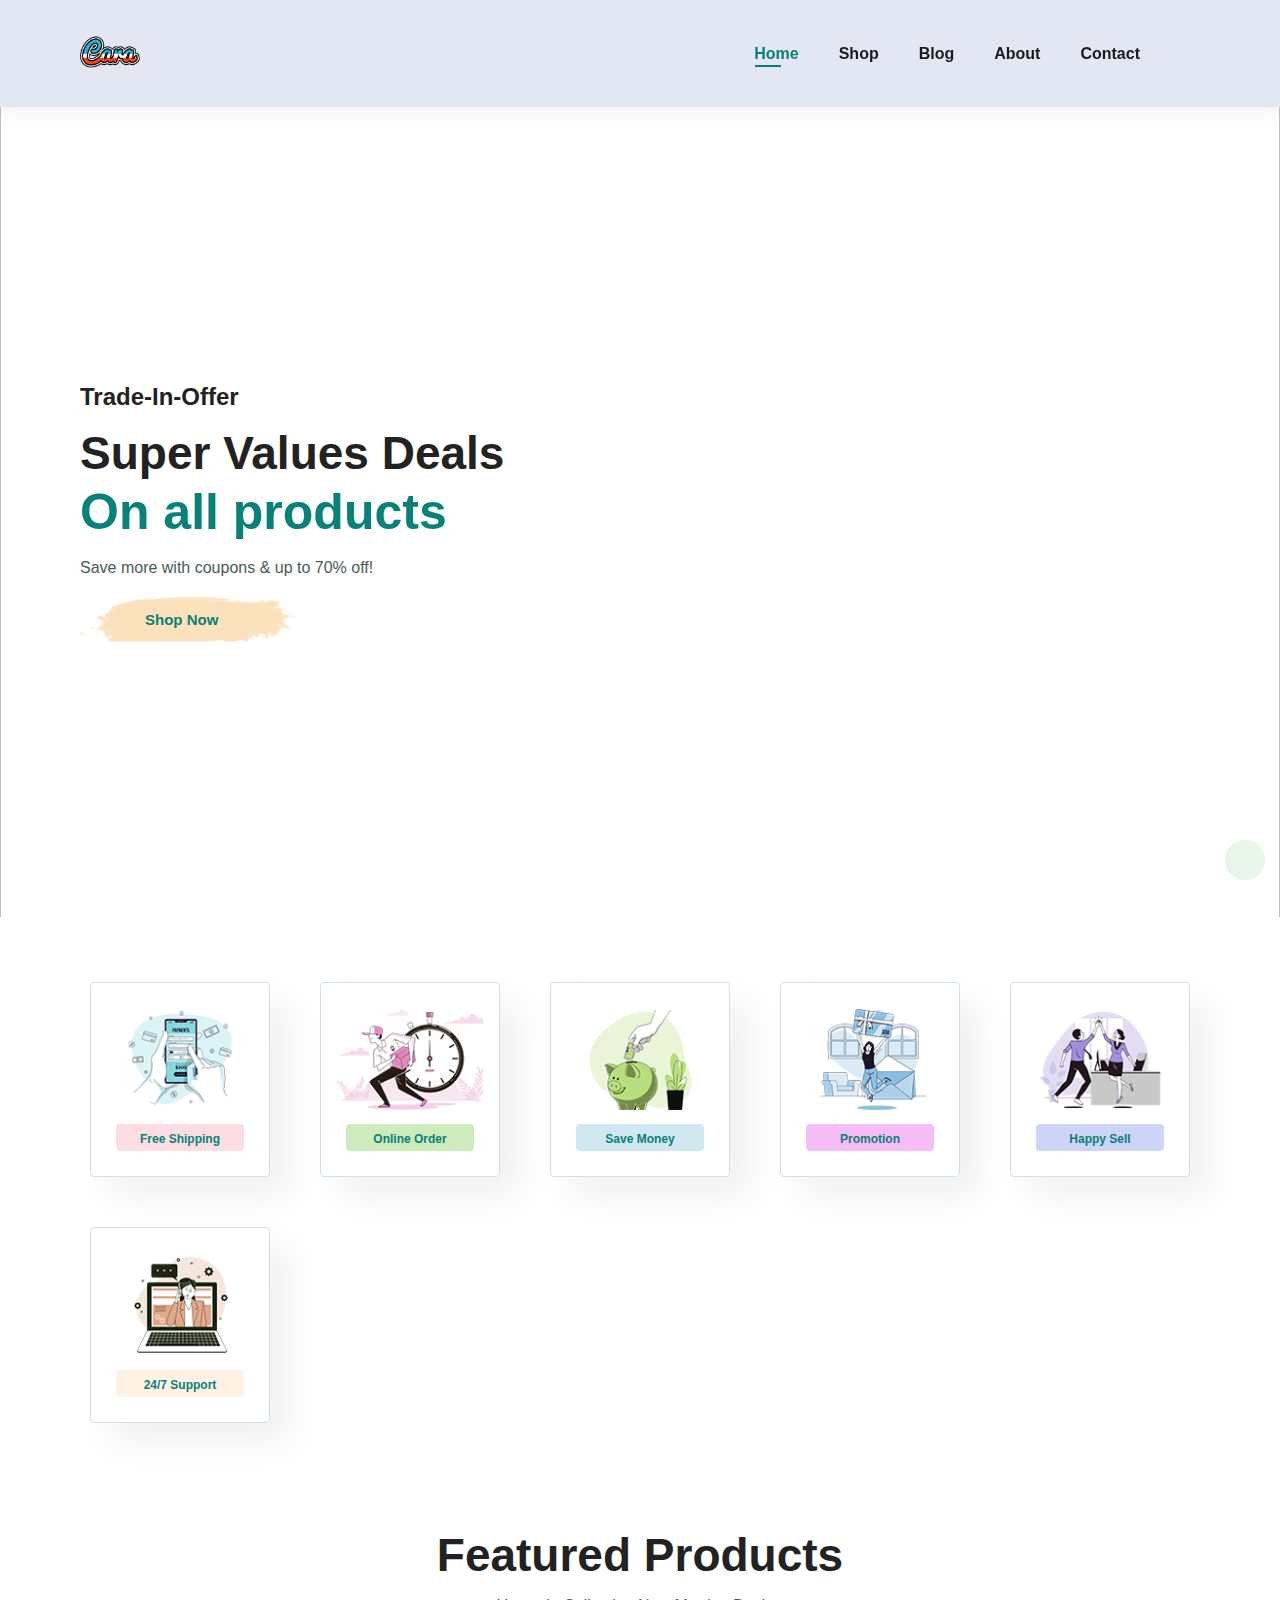
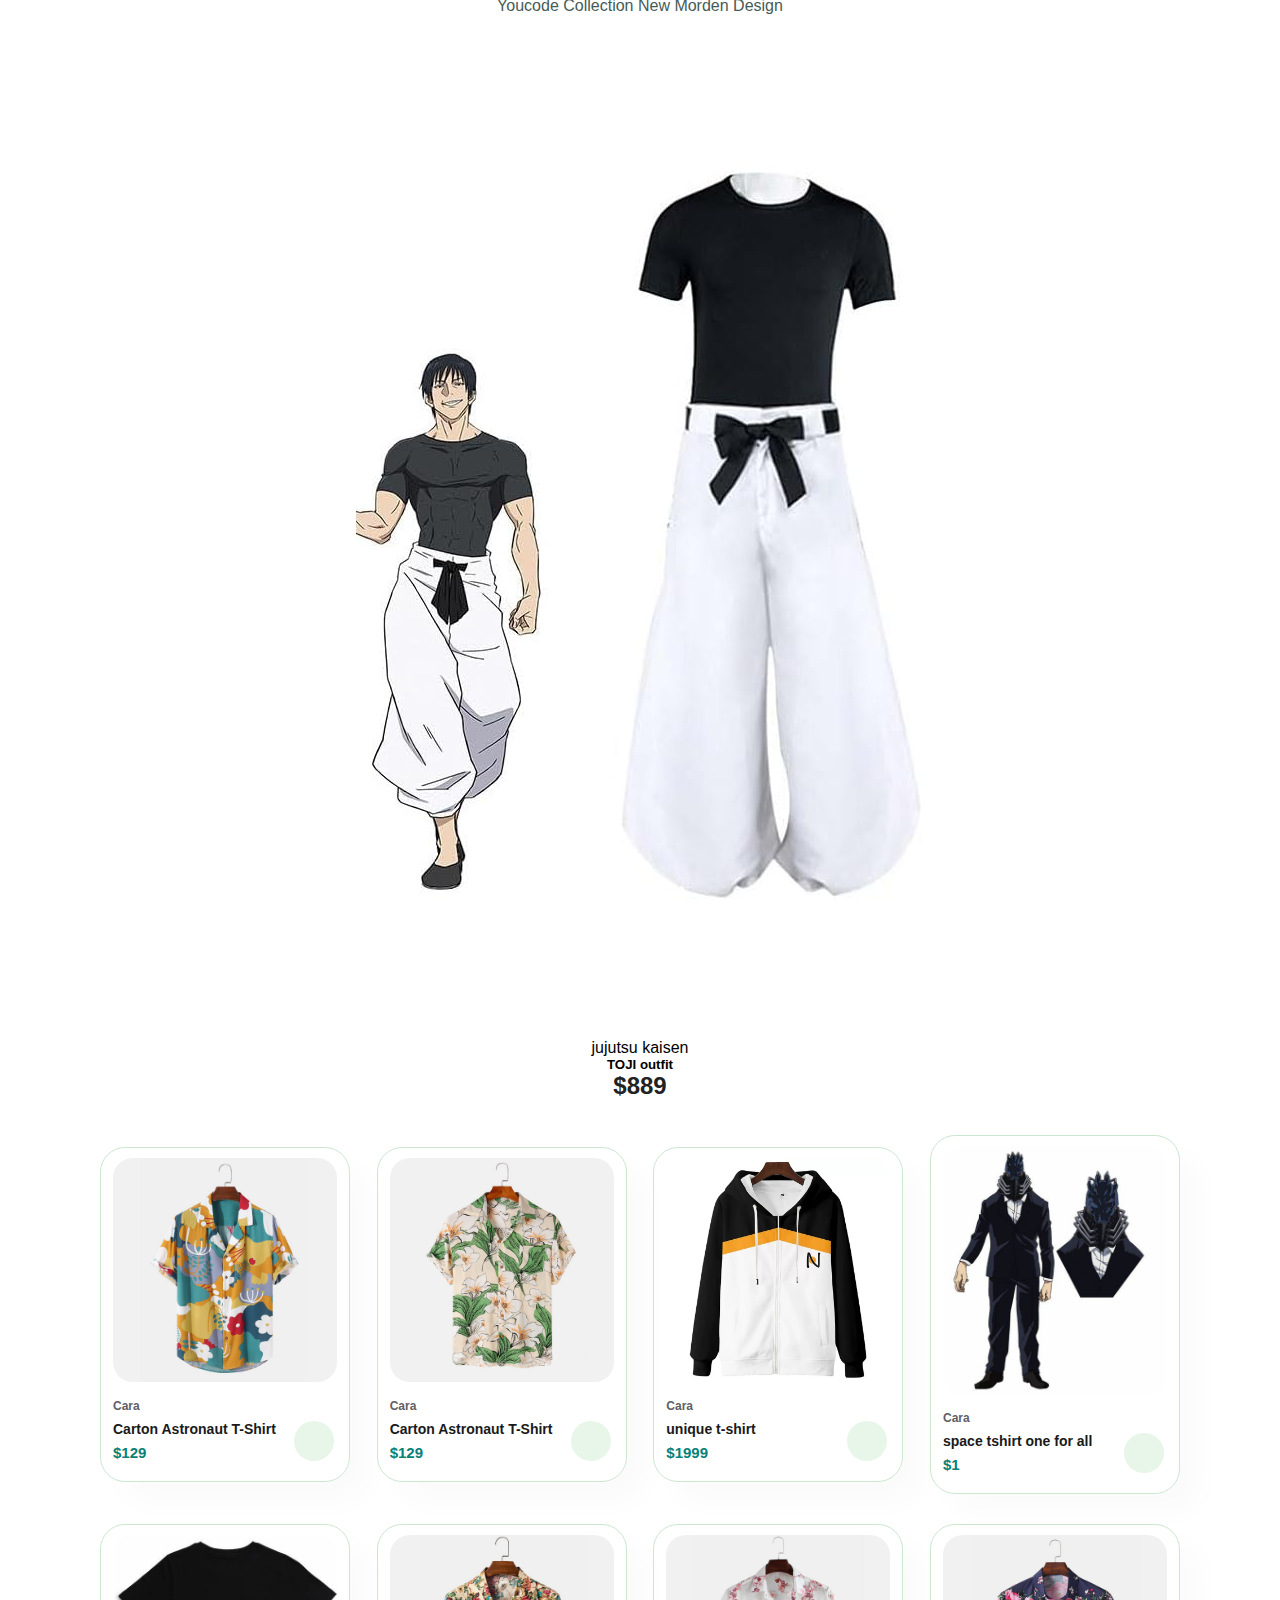
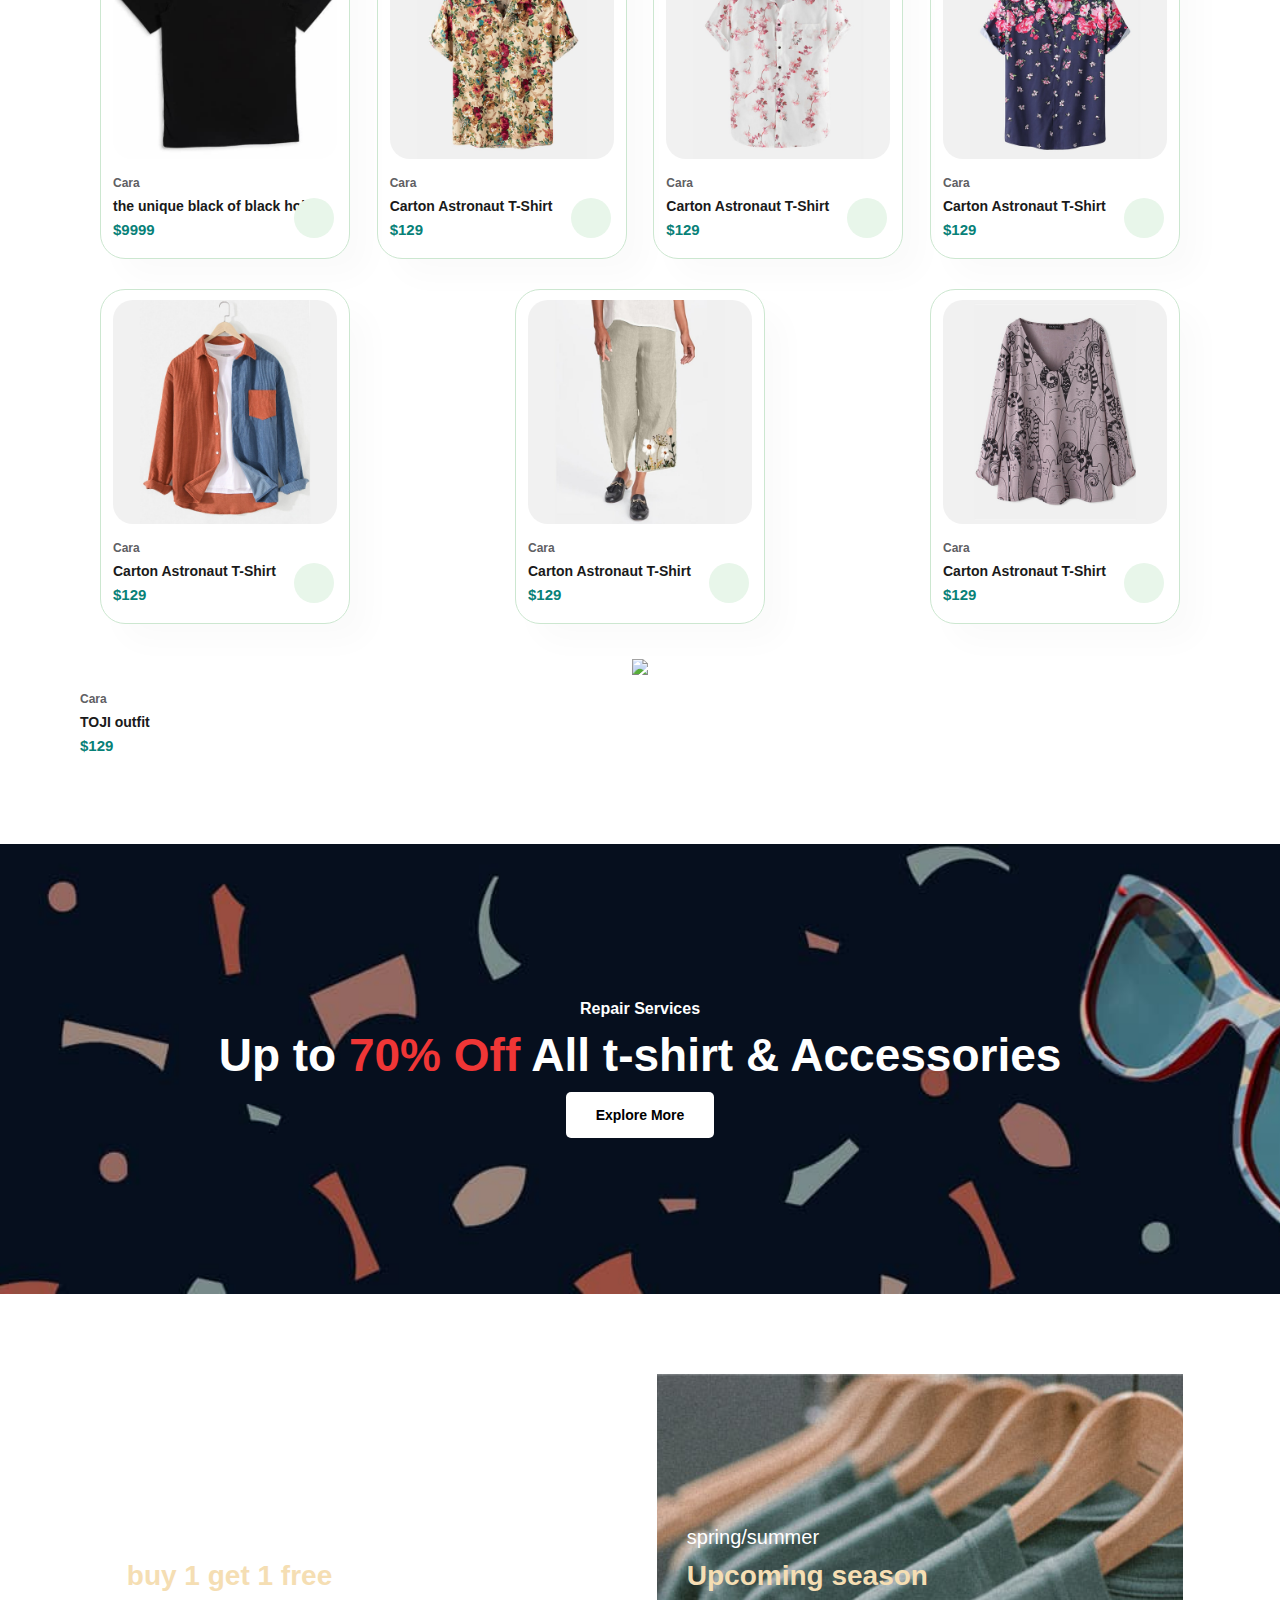
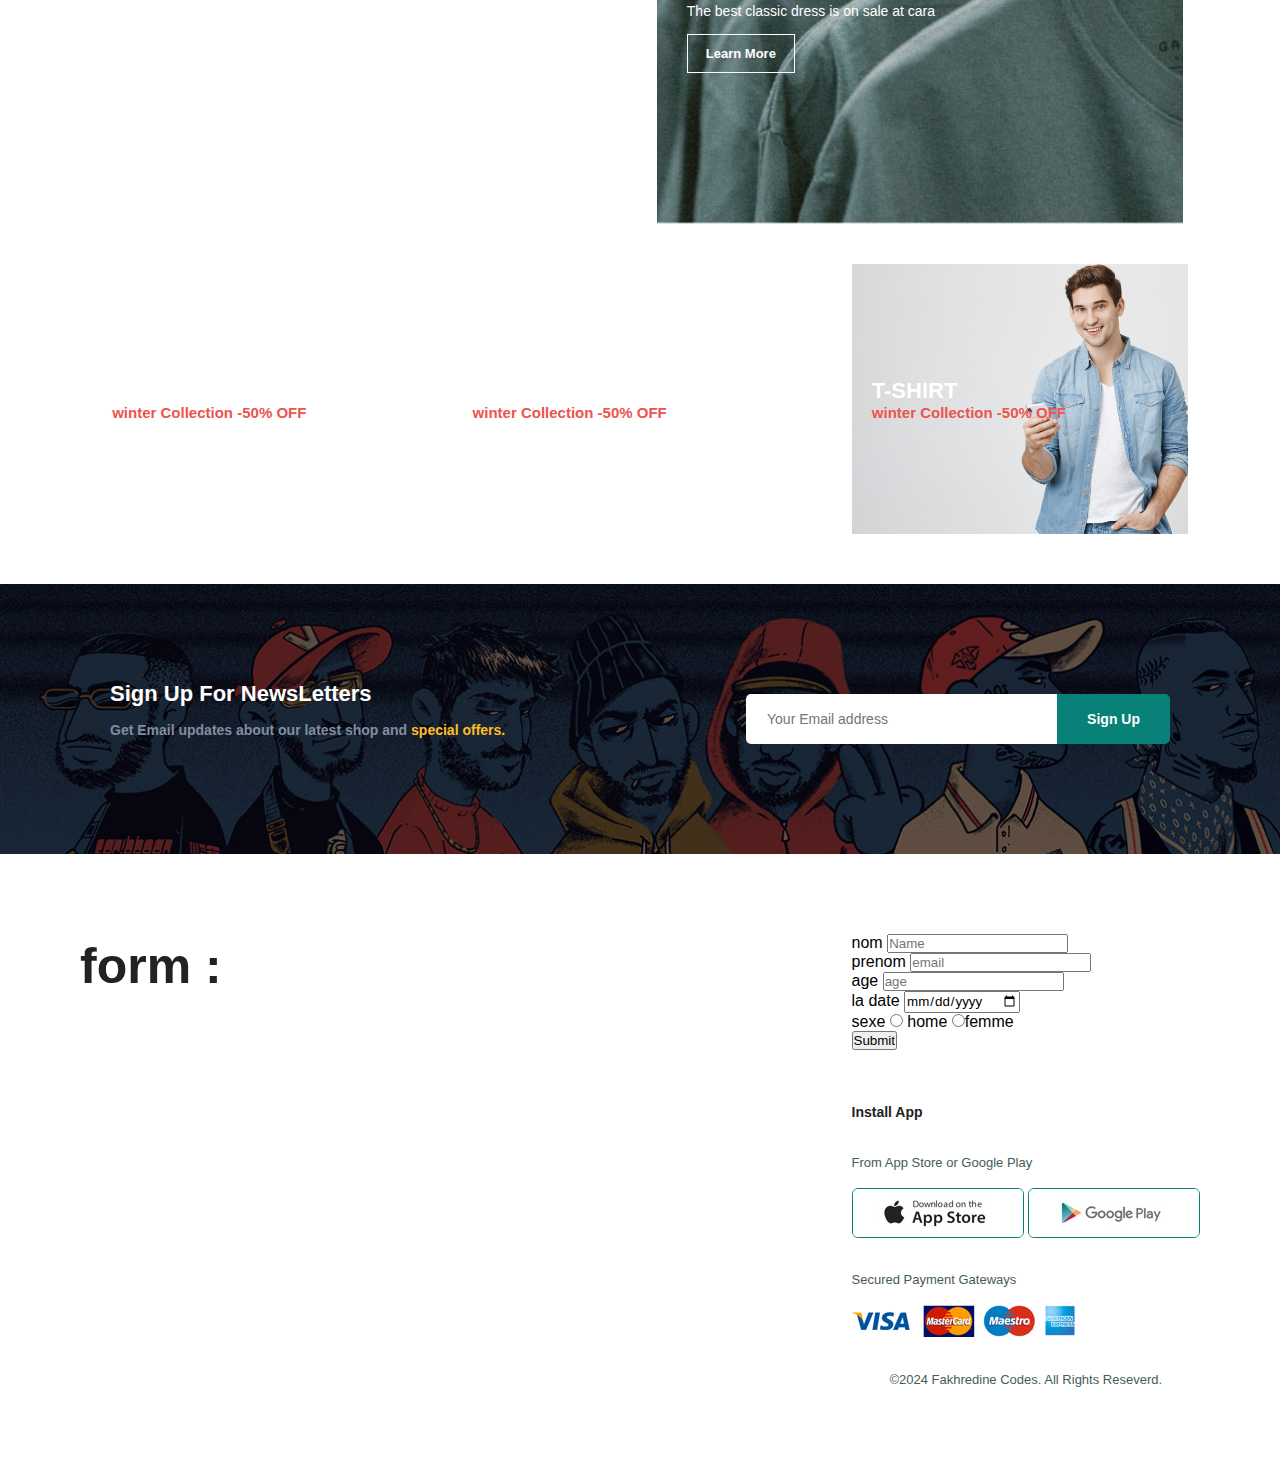
==== commit bf9f8224: "adddddd" ====
--- a/Cara-Ecommerce-Website/index.html
+++ b/Cara-Ecommerce-Website/index.html
@@ -77,7 +77,35 @@
 
     <section id="product1" class="section-p1">
         <h2>Featured Products</h2>
-        <p>Summer Collection New Morden Design</p>
+        <p>Youcode Collection New Morden Design</p>
+        <div class="pro">
+          
+            <img src="./img/41aOKnGCo4L._AC_SR1000,1000_.jpg" usemap="#image-map">
+            
+            <map name="image-map">
+                <area target="_self" alt="t-shirt" title="t-shirt" href="later" coords="522,167,782,150,694,367,549,370,501,250,583,135,693,154,497,246,546,378" shape="poly">
+                <area target="_self" alt="baggy-pants" title="baggy-pants" href="later" coords="542,376,479,784,583,864,632,832,695,860,786,786,693,370" shape="poly">
+            </map>
+                <div class="toji">
+                    <span>jujutsu kaisen</span>
+                    <h5>TOJI outfit</h5>
+                    <div class="star">
+                        <i class="fa-solid fa-star"></i>
+                        <i class="fa-solid fa-star"></i>
+                        <i class="fa-solid fa-star"></i>
+                        <i class="fa-solid fa-star"></i>
+                        <i class="fa-solid fa-star"></i>
+                        <i class="fa-solid fa-star"></i>
+                        <i class="fa-solid fa-star"></i>
+                        <i class="fa-solid fa-star"></i>
+                    </div>
+                    <h4>$889</h4>
+                </div>
+                <a href="subpages/cart.html" class="cart">
+                    <i class="fa-solid fa-bag-shopping"></i>
+                </a>
+            </div>
+            </div>
         <div class="product-container">
             <div class="pro">
                 <img src="./img/products/f1.jpg" alt="">
@@ -278,6 +306,32 @@
                 </a>
             </div>
         </div>
+ 
+<div class="pro">
+          
+<img src="41aOKnGCo4L._AC_SR1000,1000_.jpg" usemap="#image-map">
+
+<map name="image-map">
+    <area target="_self" alt="t-shirt" title="t-shirt" href="later" coords="522,167,782,150,694,367,549,370,501,250,583,135,693,154,497,246,546,378" shape="poly">
+    <area target="_self" alt="baggy-pants" title="baggy-pants" href="later" coords="542,376,479,784,583,864,632,832,695,860,786,786,693,370" shape="poly">
+</map>
+    <div class="des">
+        <span>Cara</span>
+        <h5>TOJI outfit</h5>
+        <div class="star">
+            <i class="fa-solid fa-star"></i>
+            <i class="fa-solid fa-star"></i>
+            <i class="fa-solid fa-star"></i>
+            <i class="fa-solid fa-star"></i>
+            <i class="fa-solid fa-star"></i>
+        </div>
+        <h4>$129</h4>
+    </div>
+    <a href="subpages/cart.html" class="cart">
+        <i class="fa-solid fa-bag-shopping"></i>
+    </a>
+</div>
+</div>
     </section>
 
     <!--Banner Section-->
--- a/Cara-Ecommerce-Website/css/style.css
+++ b/Cara-Ecommerce-Website/css/style.css
@@ -574,4 +574,4 @@
 }
 .logo{
     width: 60px;
-}+}
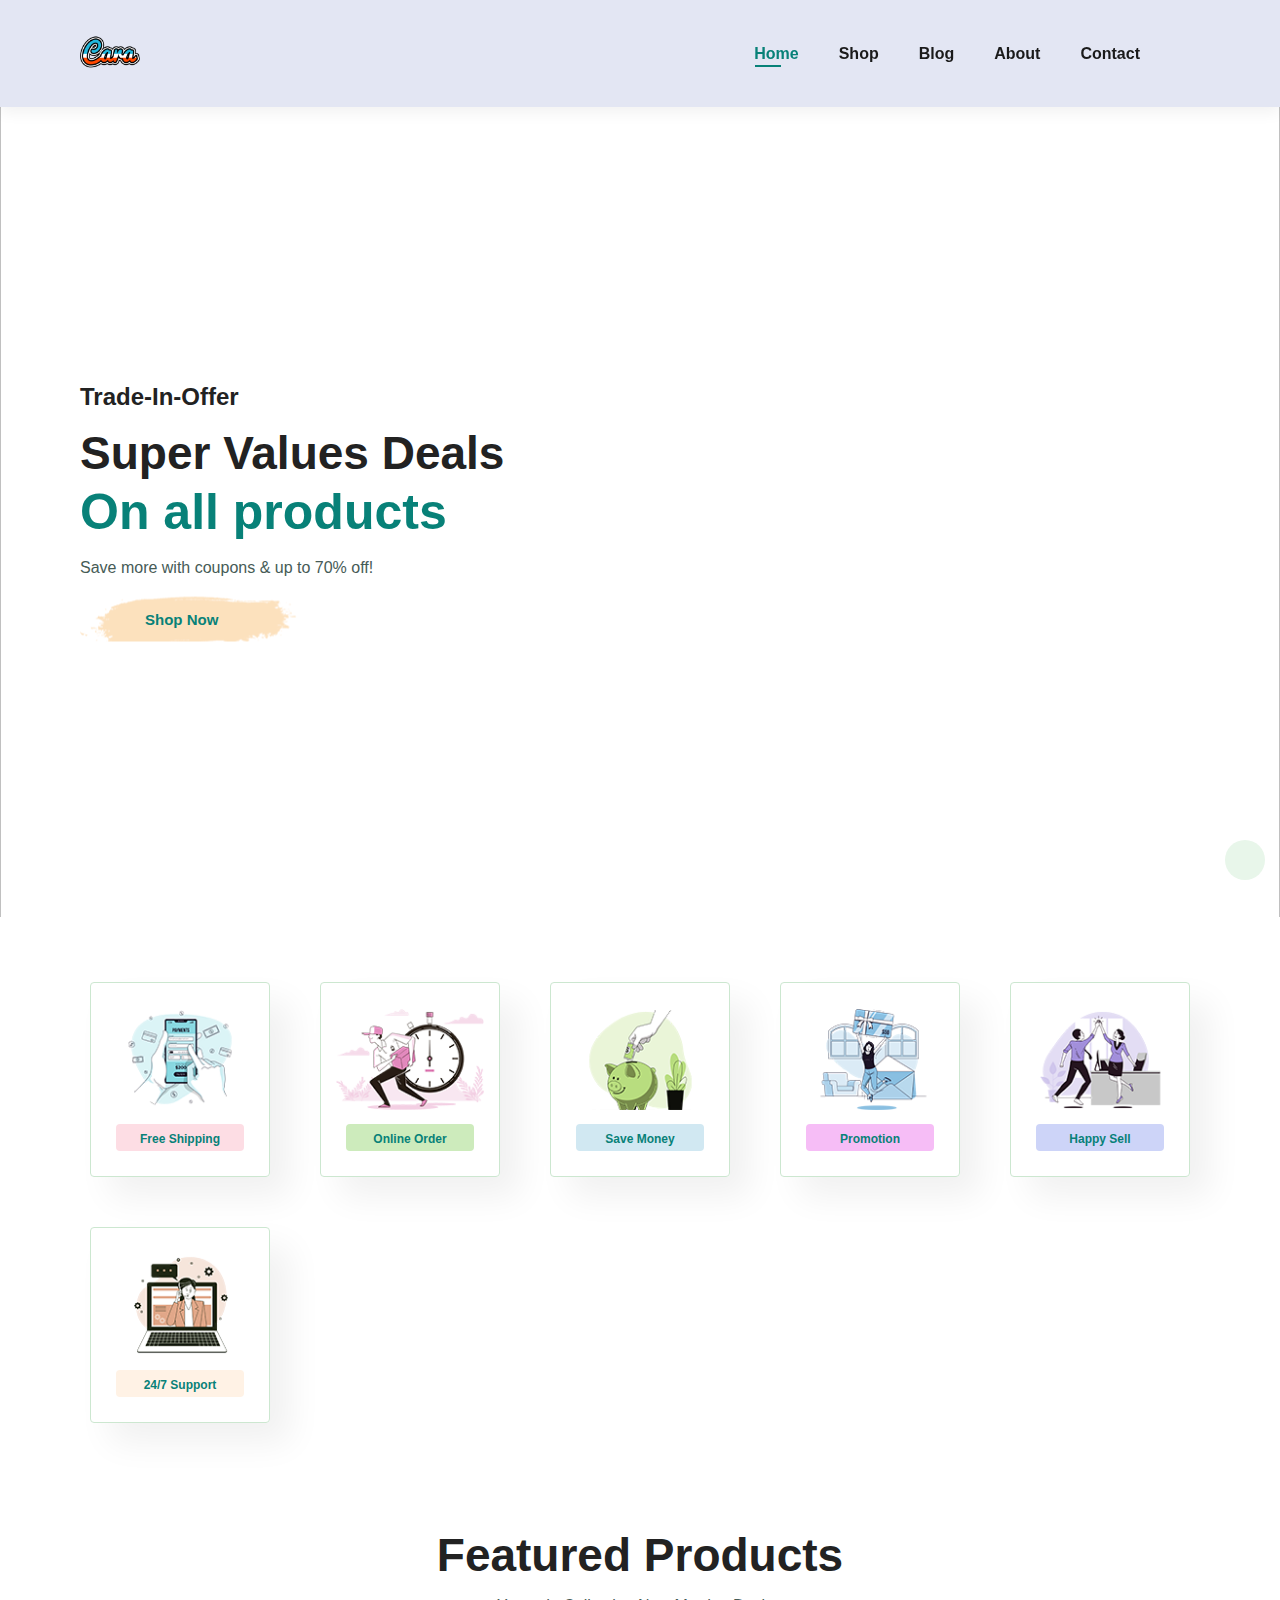
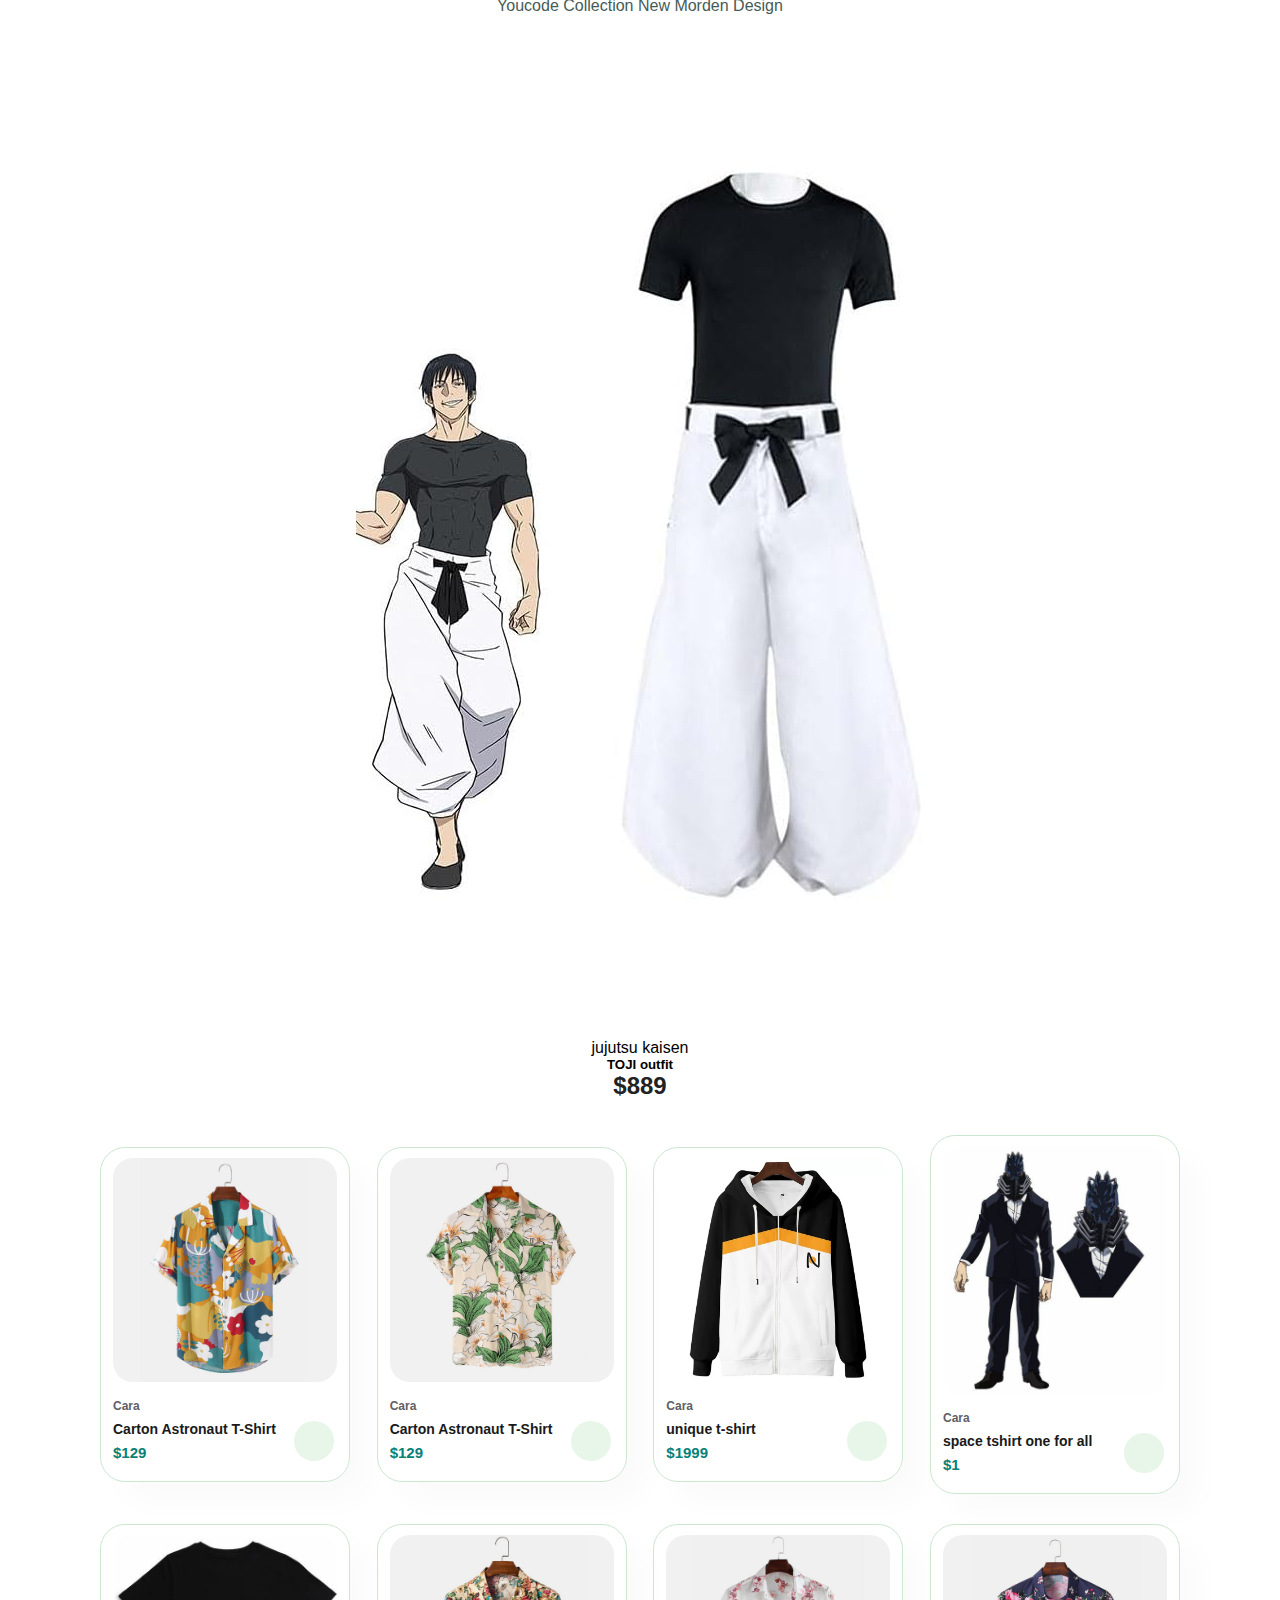
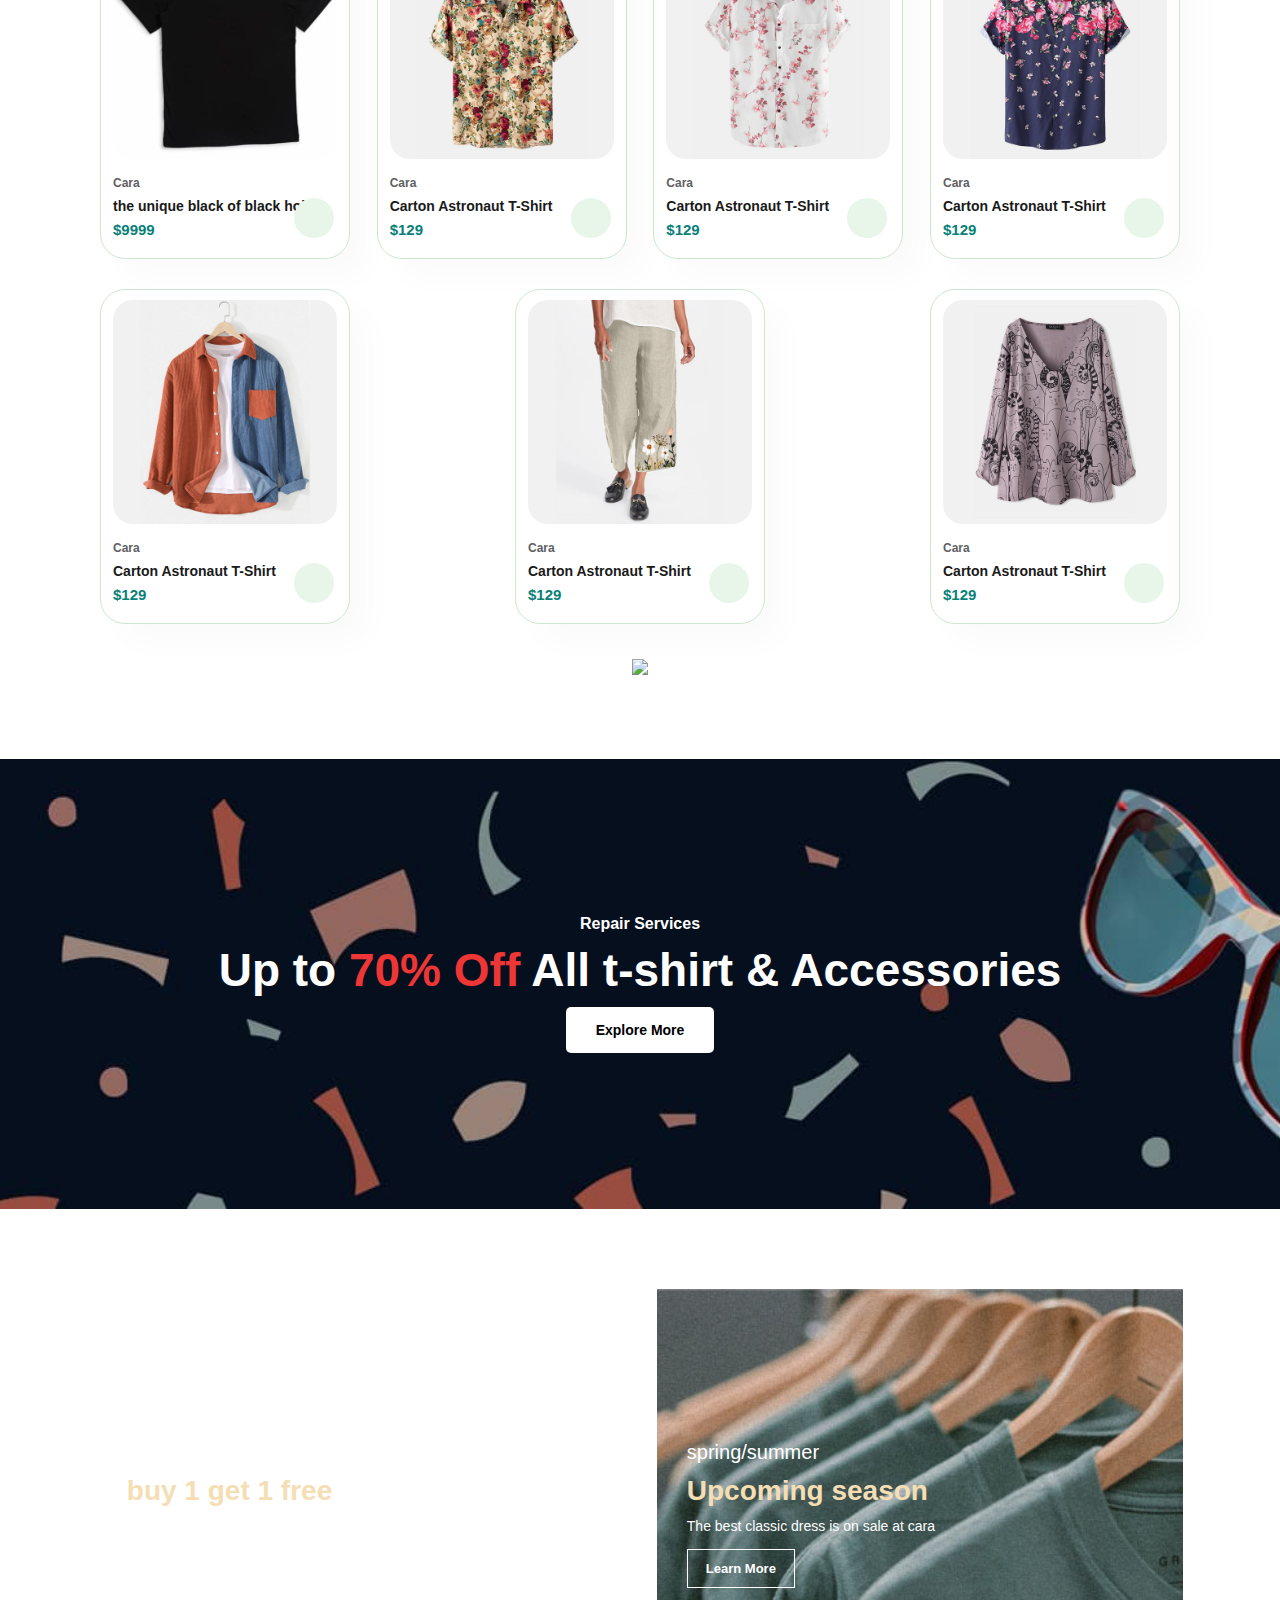
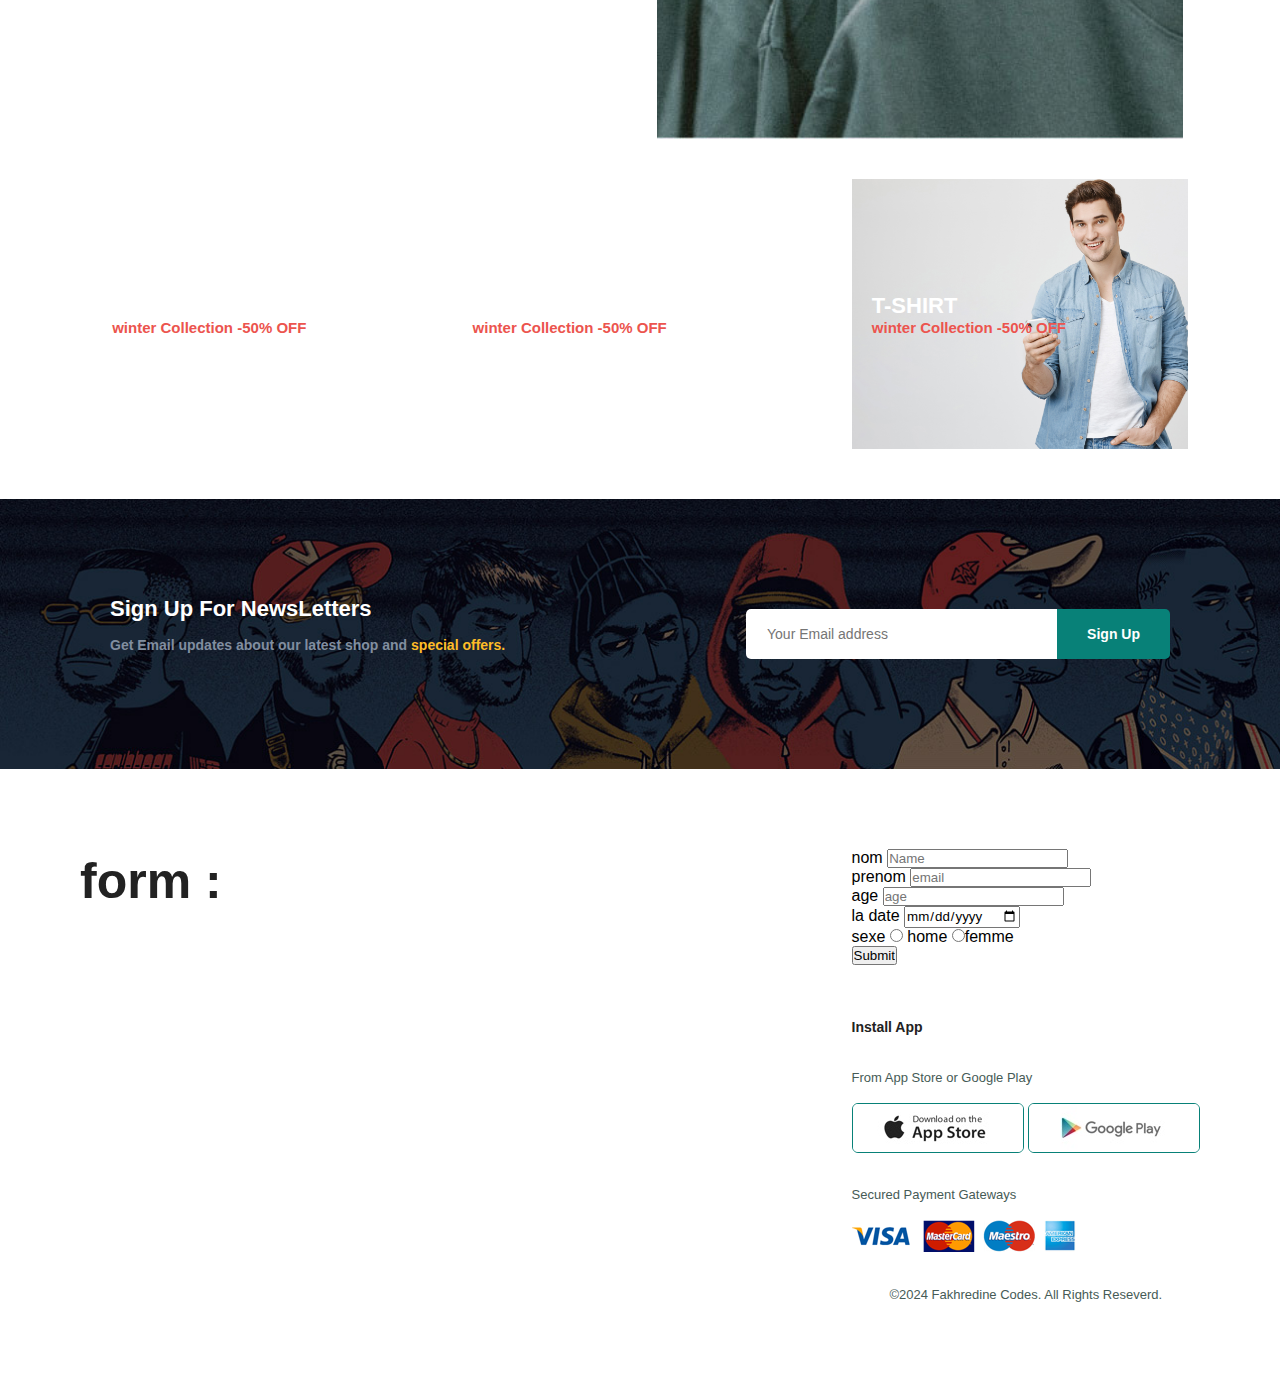
==== commit 4d360215: "add" ====
--- a/Cara-Ecommerce-Website/index.html
+++ b/Cara-Ecommerce-Website/index.html
@@ -311,7 +311,7 @@
           
 <img src="41aOKnGCo4L._AC_SR1000,1000_.jpg" usemap="#image-map">
 
-<map name="image-map">
+<!-- <map name="image-map">
     <area target="_self" alt="t-shirt" title="t-shirt" href="later" coords="522,167,782,150,694,367,549,370,501,250,583,135,693,154,497,246,546,378" shape="poly">
     <area target="_self" alt="baggy-pants" title="baggy-pants" href="later" coords="542,376,479,784,583,864,632,832,695,860,786,786,693,370" shape="poly">
 </map>
@@ -326,10 +326,10 @@
             <i class="fa-solid fa-star"></i>
         </div>
         <h4>$129</h4>
-    </div>
-    <a href="subpages/cart.html" class="cart">
+    </div> -->
+    <!-- <a href="subpages/cart.html" class="cart">
         <i class="fa-solid fa-bag-shopping"></i>
-    </a>
+    </a> -->
 </div>
 </div>
     </section>
